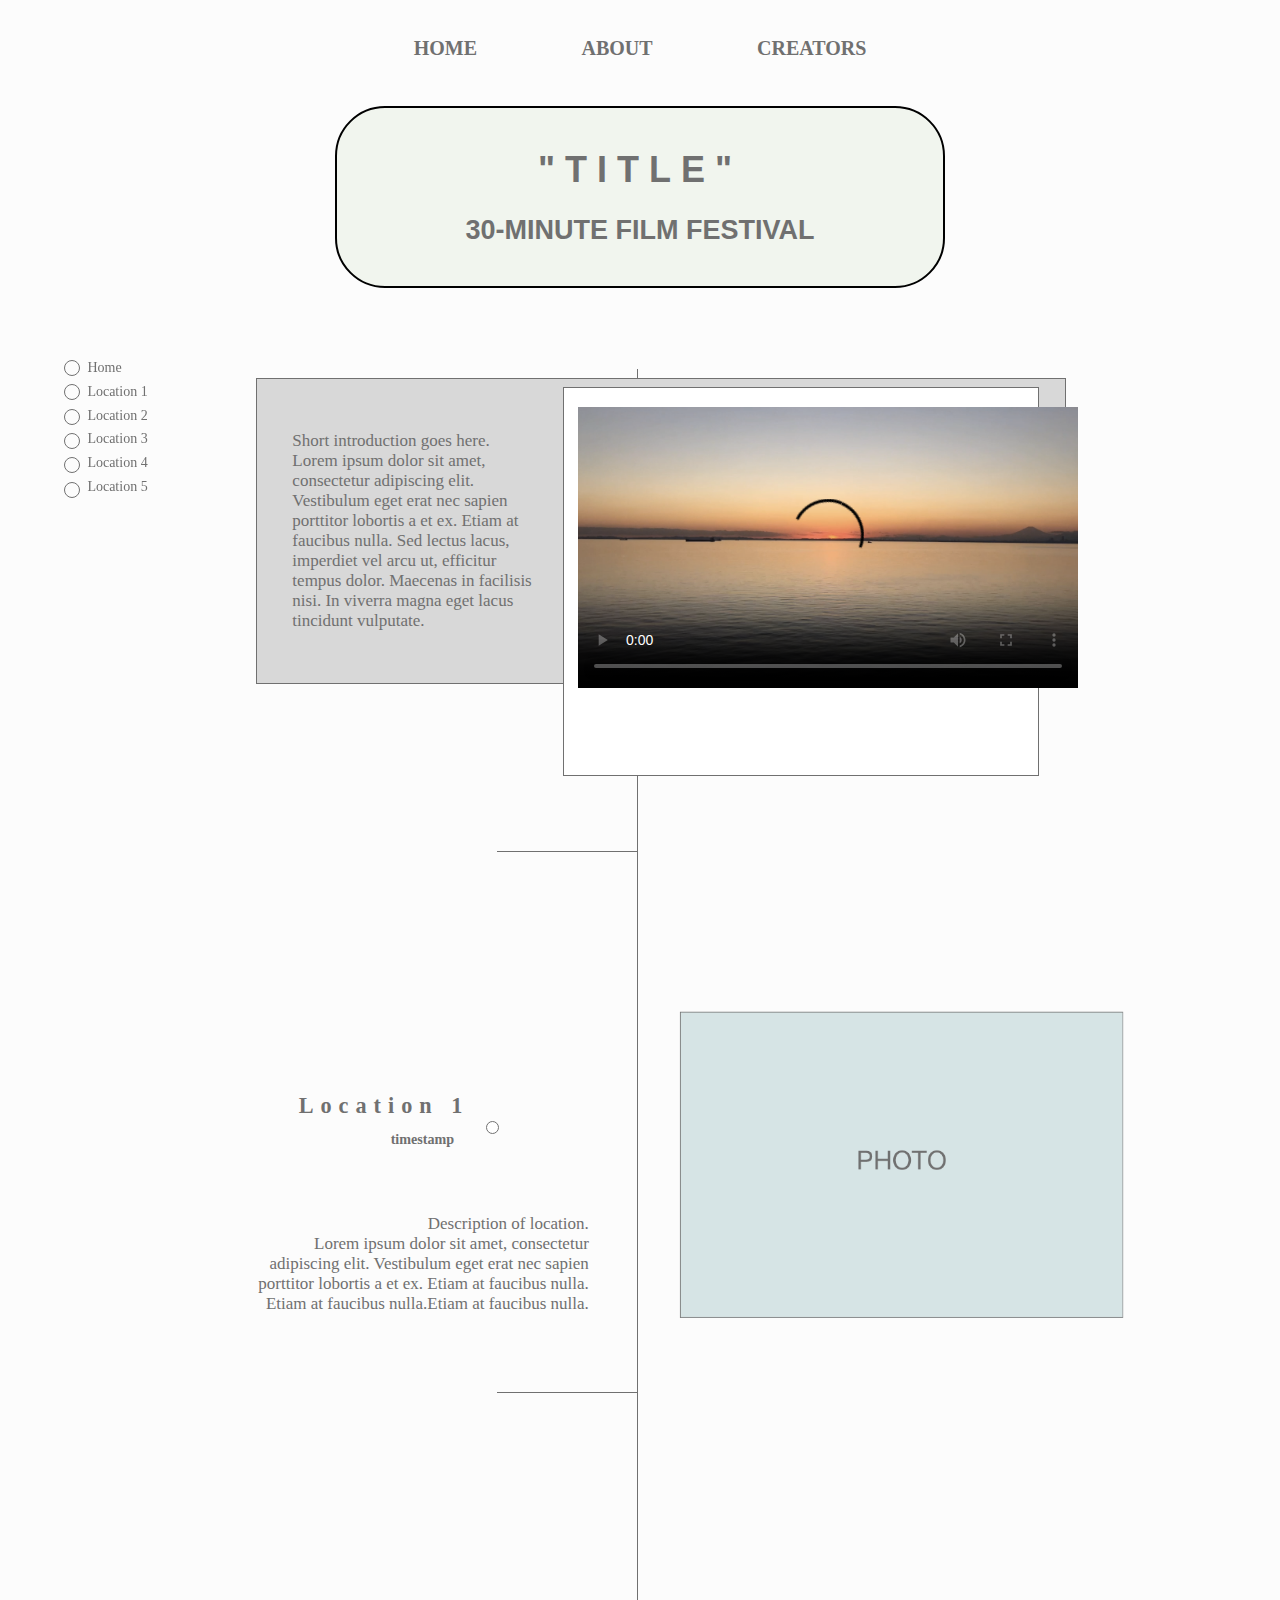
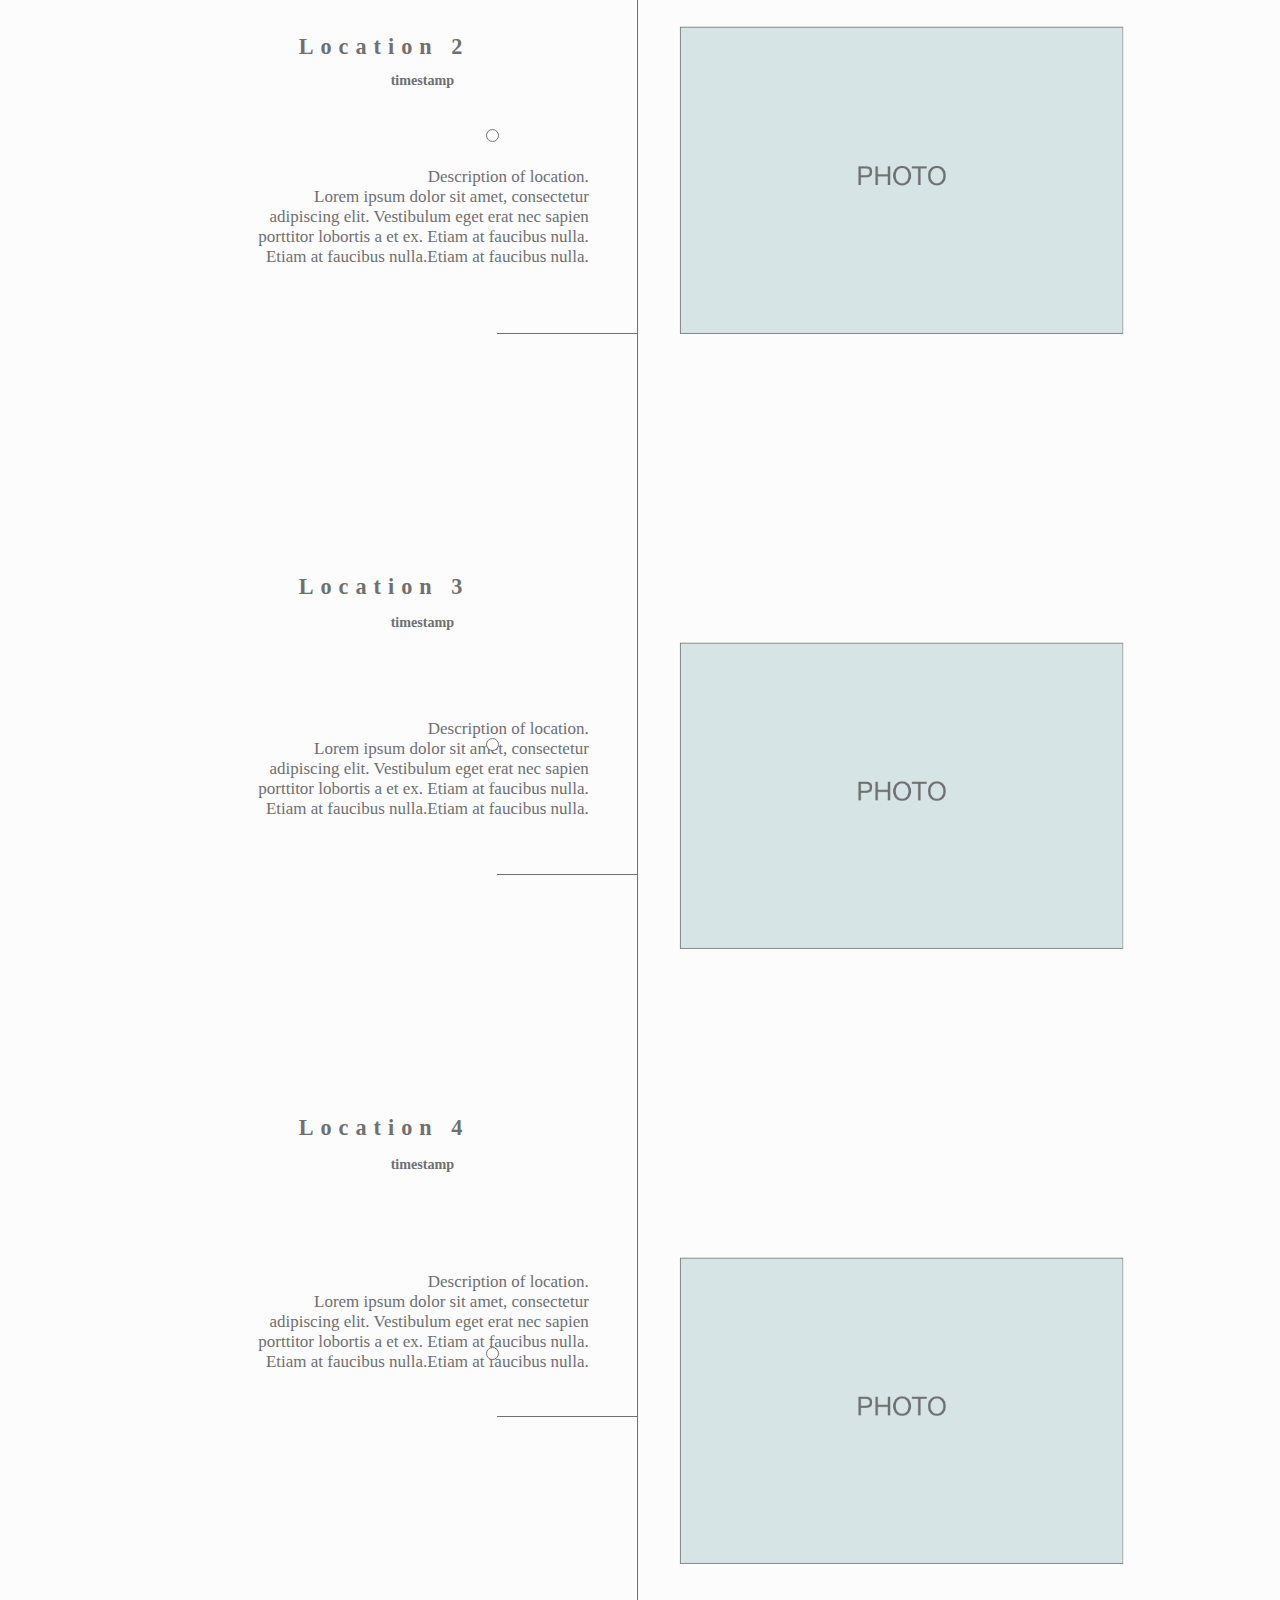
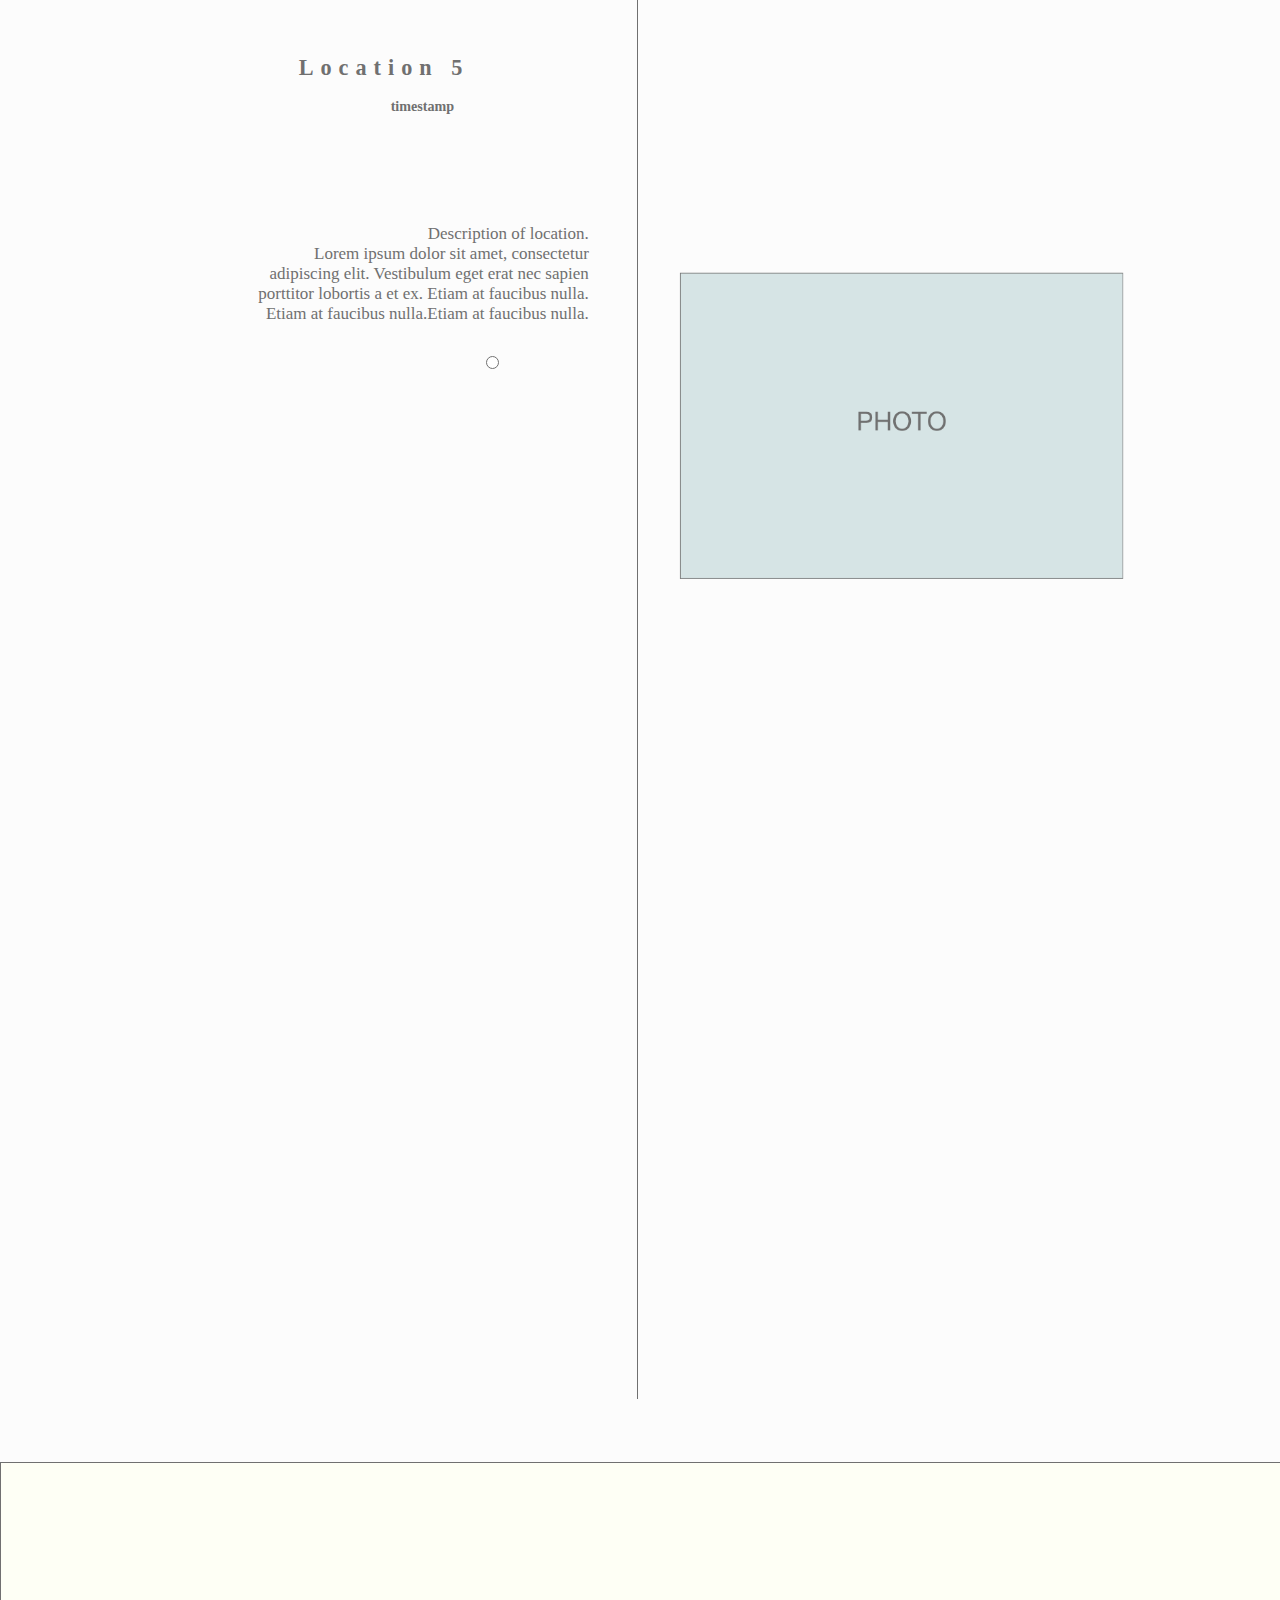
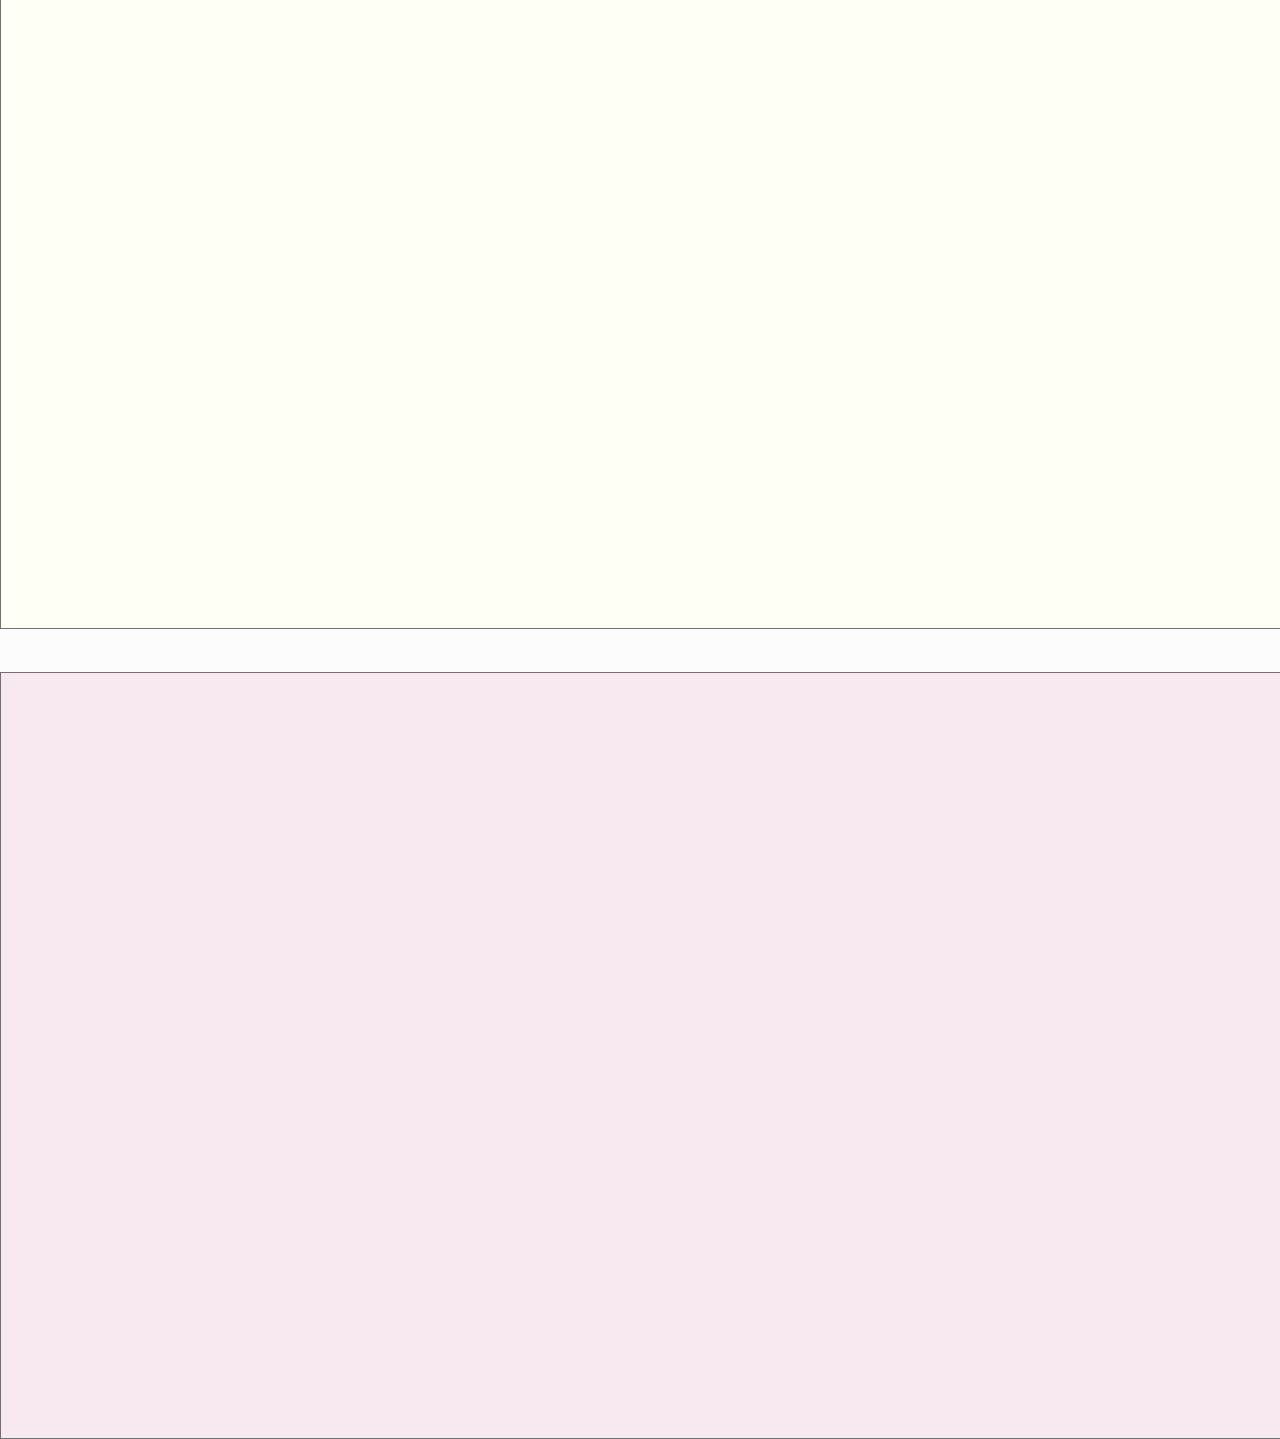
==== index.html @ 02f2b9dc "fixes" ====
<!DOCTYPE html>
<html>
<head>
	<title>30MFFwebsite</title>
	<link rel="stylesheet" type="text/css" href="s.css">
</head>

<body>
	

	<div id="theTop">
		<div class="top">
			<h4>HOME</h4>
		</div>
		<div class="top">
			<h4>ABOUT</h4>
		</div>
		<div class="top">
			<h4>CREATORS</h4>
		</div>
	</div>

	<div id="title">
		<h1> "TITLE" <h1/>
		<h2>30-MINUTE FILM FESTIVAL</h2>
	</div>

	<div class="verticalLine"></div>

	<div id="intro">
		<p class="introContent">
		Short introduction goes here. <br/>
		Lorem ipsum dolor sit amet, consectetur adipiscing elit. Vestibulum eget erat nec sapien porttitor lobortis a et ex. Etiam at faucibus nulla. Sed lectus lacus, imperdiet vel arcu ut, efficitur tempus dolor. Maecenas in facilisis nisi. In viverra magna eget lacus tincidunt vulputate.
		</p>
	</div>

	<div id="vidContainer">
		<video id="vid" width="500"  controls poster="media/thumbnail.png">
		  	<source src="media/30MFF.mp4" type="video/mp4">
		</video>
	</div>

	<div id="yellowContainer">
		
	</div>

	<div id="pinkContainer">
	
	</div>

	<div class="dots">
		<div class="dot"></div>
		<div class="dot"></div>
		<div class="dot"></div>
		<div class="dot"></div>
		<div class="dot"></div>
		<div class="dot"></div>
	</div>

	<div class="words">
		<div class="word">Home</div>
		<div class="word">Location 1</div>
		<div class="word">Location 2</div>
		<div class="word">Location 3</div>
		<div class="word">Location 4</div>
		<div class="word">Location 5</div>
	</div>

	<div class="locationTitles">
	<h3 class="loc"> Location 1</h3>
	<h3 class="loc"> Location 2</h3>
	<h3 class="loc"> Location 3</h3>
	<h3 class="loc"> Location 4</h3>
	<h3 class="loc"> Location 5</h3>
	</div>

	<div class="timestamps">
		<h5 class="ts">timestamp</h5>
		<h5 class="ts">timestamp</h5>
		<h5 class="ts">timestamp</h5>
		<h5 class="ts">timestamp</h5>
		<h5 class="ts">timestamp</h5>
	</div>

	<div class="locationDesc">
		<p> Description of location. <br/>
			Lorem ipsum dolor sit amet, consectetur adipiscing elit. Vestibulum eget erat nec sapien porttitor lobortis a et ex. Etiam at faucibus nulla. Etiam at faucibus nulla.Etiam at faucibus nulla.
		</p>
		<div class="spacer3"></div>
		<p> Description of location. <br/>
			Lorem ipsum dolor sit amet, consectetur adipiscing elit. Vestibulum eget erat nec sapien porttitor lobortis a et ex. Etiam at faucibus nulla. Etiam at faucibus nulla.Etiam at faucibus nulla.
		</p>
		<div class="spacer3"></div>
		<p> Description of location. <br/>
			Lorem ipsum dolor sit amet, consectetur adipiscing elit. Vestibulum eget erat nec sapien porttitor lobortis a et ex. Etiam at faucibus nulla. Etiam at faucibus nulla.Etiam at faucibus nulla.
		</p>
		<div class="spacer3"></div>
		<p> Description of location. <br/>
			Lorem ipsum dolor sit amet, consectetur adipiscing elit. Vestibulum eget erat nec sapien porttitor lobortis a et ex. Etiam at faucibus nulla. Etiam at faucibus nulla.Etiam at faucibus nulla.
		</p>
		<div class="spacer3"></div>
		<p> Description of location. <br/>
			Lorem ipsum dolor sit amet, consectetur adipiscing elit. Vestibulum eget erat nec sapien porttitor lobortis a et ex. Etiam at faucibus nulla. Etiam at faucibus nulla.Etiam at faucibus nulla.
		</p>
	</div>

	<div class="locPhotos">
		<img width="450px" src="media/locPhoto.png">
		<div class="spacer4"></div>
		<img width="450px" src="media/locPhoto.png">
		<div class="spacer4"></div>
		<img width="450px" src="media/locPhoto.png">
		<div class="spacer4"></div>
		<img width="450px" src="media/locPhoto.png">
		<div class="spacer4"></div>
		<img width="450px" src="media/locPhoto.png">
	</div>

	<div class="horizontalLines">
		<div class="hline"></div>
		<div class="hline"></div>
		<div class="hline"></div>
		<div class="hline"></div>
		<div class="hline"></div>
	</div>

	<div class="whiteDots">
		<div class="wdot"></div>
		<div class="wdot"></div>
		<div class="wdot"></div>
		<div class="wdot"></div>
		<div class="wdot"></div>
	</div>






	
</body>
</html>
---- s.css ----
html, body{
	margin:0;
	font-family: sans-serif;
	background-color: #FCFCFC;
	max-width: 100%;
	overflow-x: hidden;
	height: auto;
	color: #707070;
}


#theTop
{
	width: 100%;
	margin-top: 10px;
	margin-bottom: 20px;
	text-align: center;
}

.top
{
	display: inline-block;
	font-family: Helvetica Neue;
	font-size: 20px;
	margin-left: 50px;
	margin-right: 50px;
}

#title{
	margin-left: auto;
    margin-right: auto;
	border-radius: 50px;
	border: 2px solid black;
	width: 45%;
	background-color: rgba(232,239,226,.57);
	text-align: center;
	padding: 17px 15px;
	font-size: 18px;
	margin-bottom: 90px;
}

h1{
	letter-spacing: 10px;
}
h3{
	letter-spacing: 7px;
}
.verticalLine {
  border-left: 1px solid #707070;
  height: 470%;
  position: absolute;
  left: 50%;
  margin-left: -3px;
  top: 41%;
}

#intro{
	position: absolute;
	background-color: #D8D8D8;
	border: 1px solid #707070;
	left: 20%;
	width: 60%;
	padding: 35px 20px;
	text-align: left;
}

.introContent{
	font-family: Helvetica Neue;
	font-size: 17px;
	margin-right: 65%;
	margin-left: 2%
}

#vidContainer{
	position: absolute;
	background-color: white;
	border: 1px solid #707070;
	top: 43%;
	left: 44%;
	width: 37%;
	height: 43%;
}
#vid{ 
	position: absolute;
	top:5%;
	left:3%
}

#yellowContainer{
	position: absolute;
	top: 518%;
	height: 85%;
	width: 100%;
	border: 1px solid #707070;
	background-color: #FEFFF5;
}

#pinkContainer{
	position: absolute;
	top: 608%;
	height: 85%;
	width: 100%;
	border: 1px solid #707070;
	background-color: rgb(245,218,232,.58);
}

.dots{
	position: fixed;
	top: 40%;
}
.dot {
	height: 14px;
	width: 14px;
	border: 1px solid #707070;
	border-radius: 25px;
	margin-left: 400%;
	margin-bottom: 52%;
}
.words{
	position: fixed;
	top: 40%;
}

.word {
	font-family: Helvetica Neue;
	font-size: 14px;
	margin-left: 145%;
	margin-bottom: 13%;
	white-space: nowrap;
}

.locationTitles{
	width: 20%;
	height: 80%;
	position: absolute;	
	top:119%;
	left:20%;
	font-family: Helvetica Neue;
	font-size: 19px;
	word-wrap: break-word;
	text-align: center;
}

.loc{
	margin-bottom: 201%;
}

.timestamps{
	width: 20%;
	position: absolute;	
	top:123%;
	left:23%;
	font-family: Helvetica Neue;
	font-size: 17px;
	word-wrap: break-word;
	text-align: center;
}

.ts{
	margin-bottom: 205%;
}

.locationDesc{
	width: 26%;
	position: absolute;	
	top:133%;
	left:20%;
	font-family: Helvetica Neue;
	font-size: 17px;
	word-wrap: break-word;
	text-align: right;
}

.spacer3 {
    height: 125%;
    margin: 0 0 136% 0;
}

.locPhotos{
	position: absolute;	
	top:112%;
	right:12%;


}

.spacer4 {
    height: 66%;
    margin: 0 0 66% 0;
}


.horizontalLines{
	position: relative;
	margin-top: 44%;

}

.hline{
	width: 11%;
	height: 1px;
	background-color: #707070;
	margin-left: 38.8%;
	margin-bottom: 42.2%;
}

.whiteDots{
	position: absolute;
	top: 124.5%;
	left: 38%

}

.wdot{
	height: 11px;
	width: 11px;
	border: 1px solid #707070;
	border-radius: 25px;
	background-color: white;
	margin-bottom: 4584%;
}
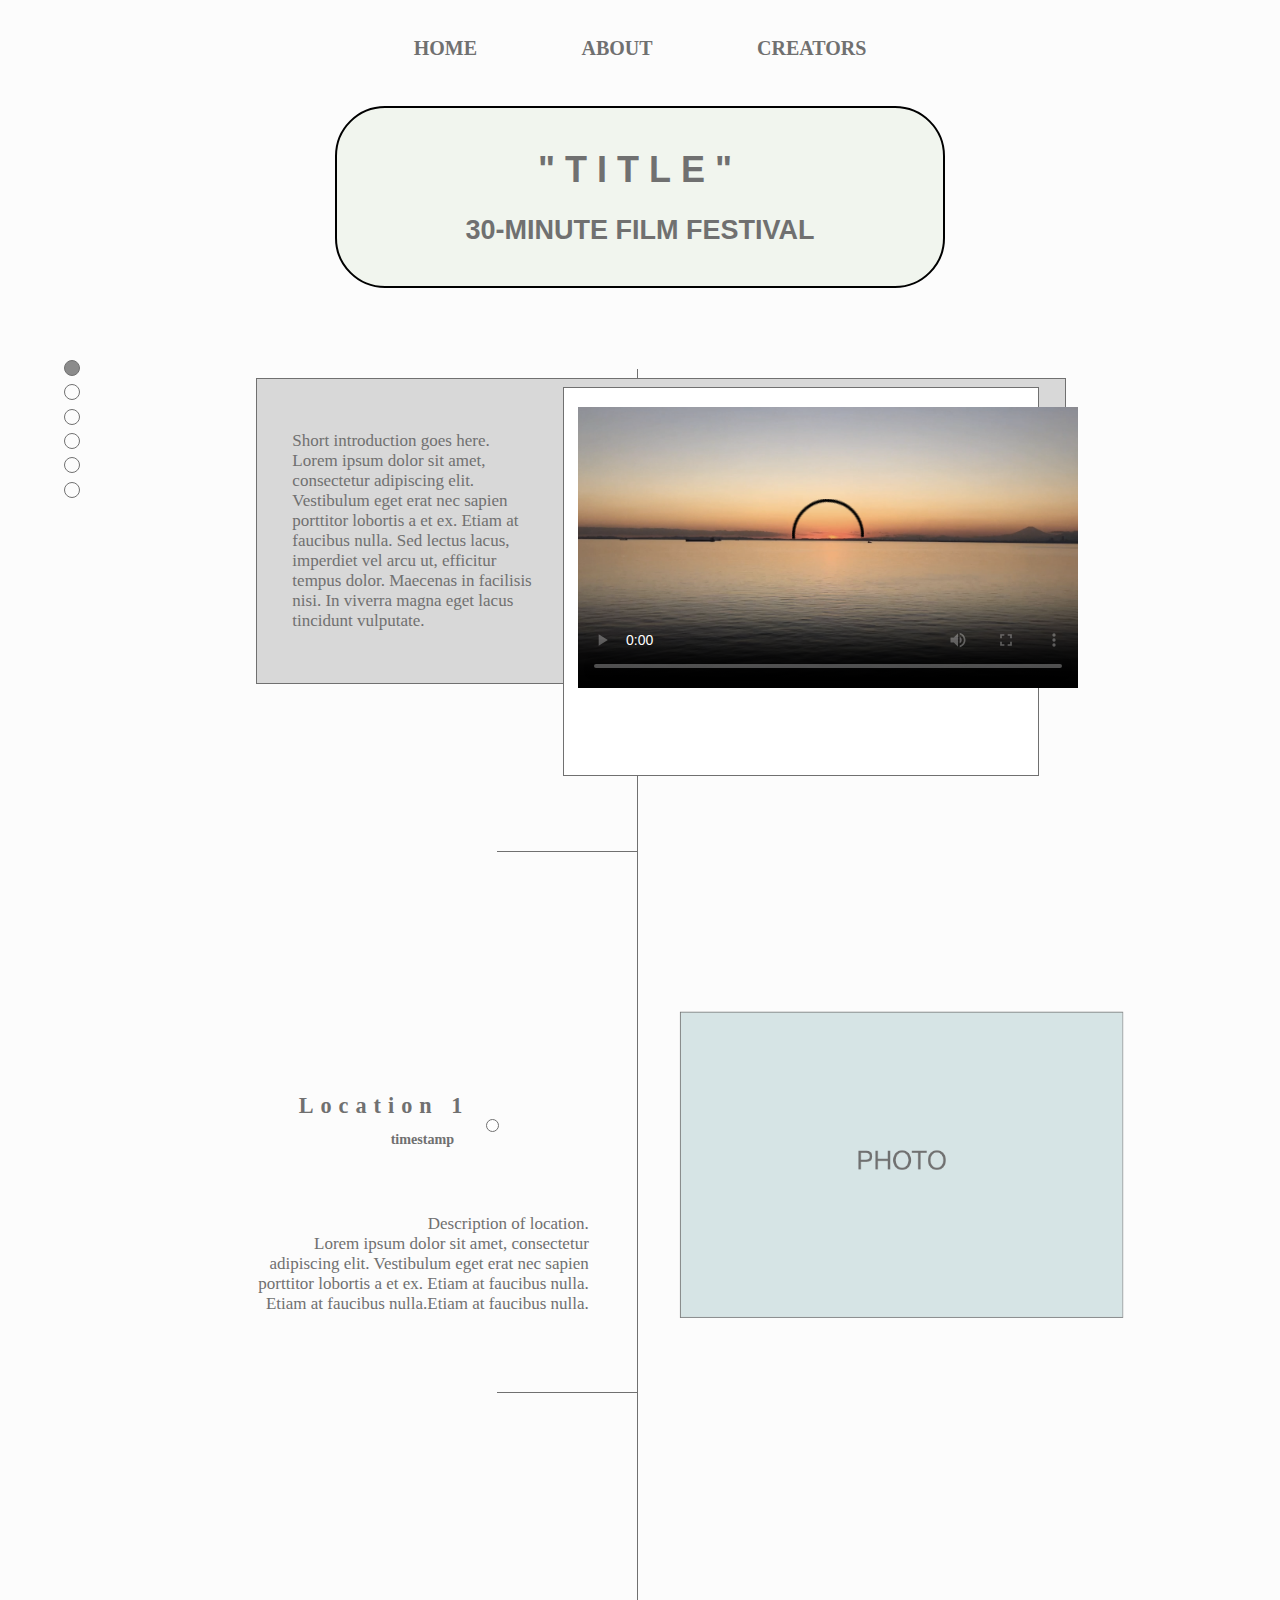
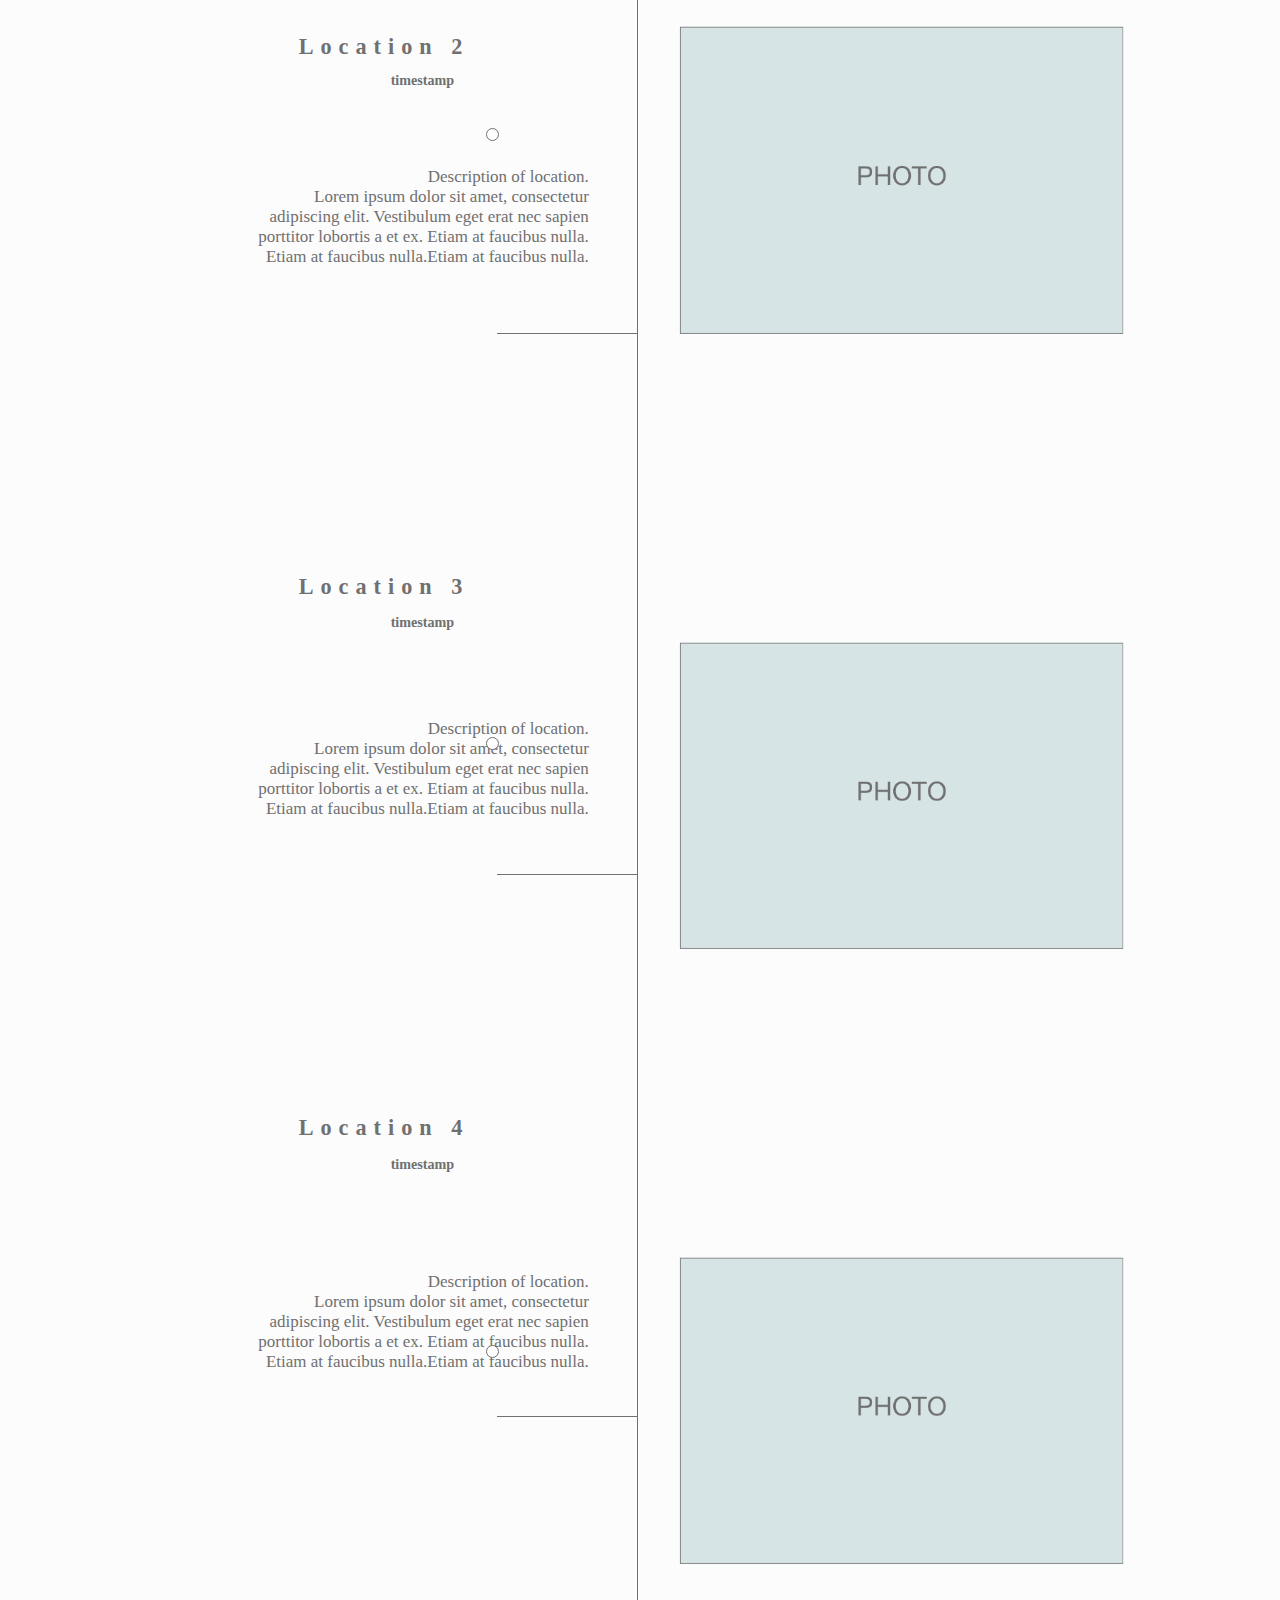
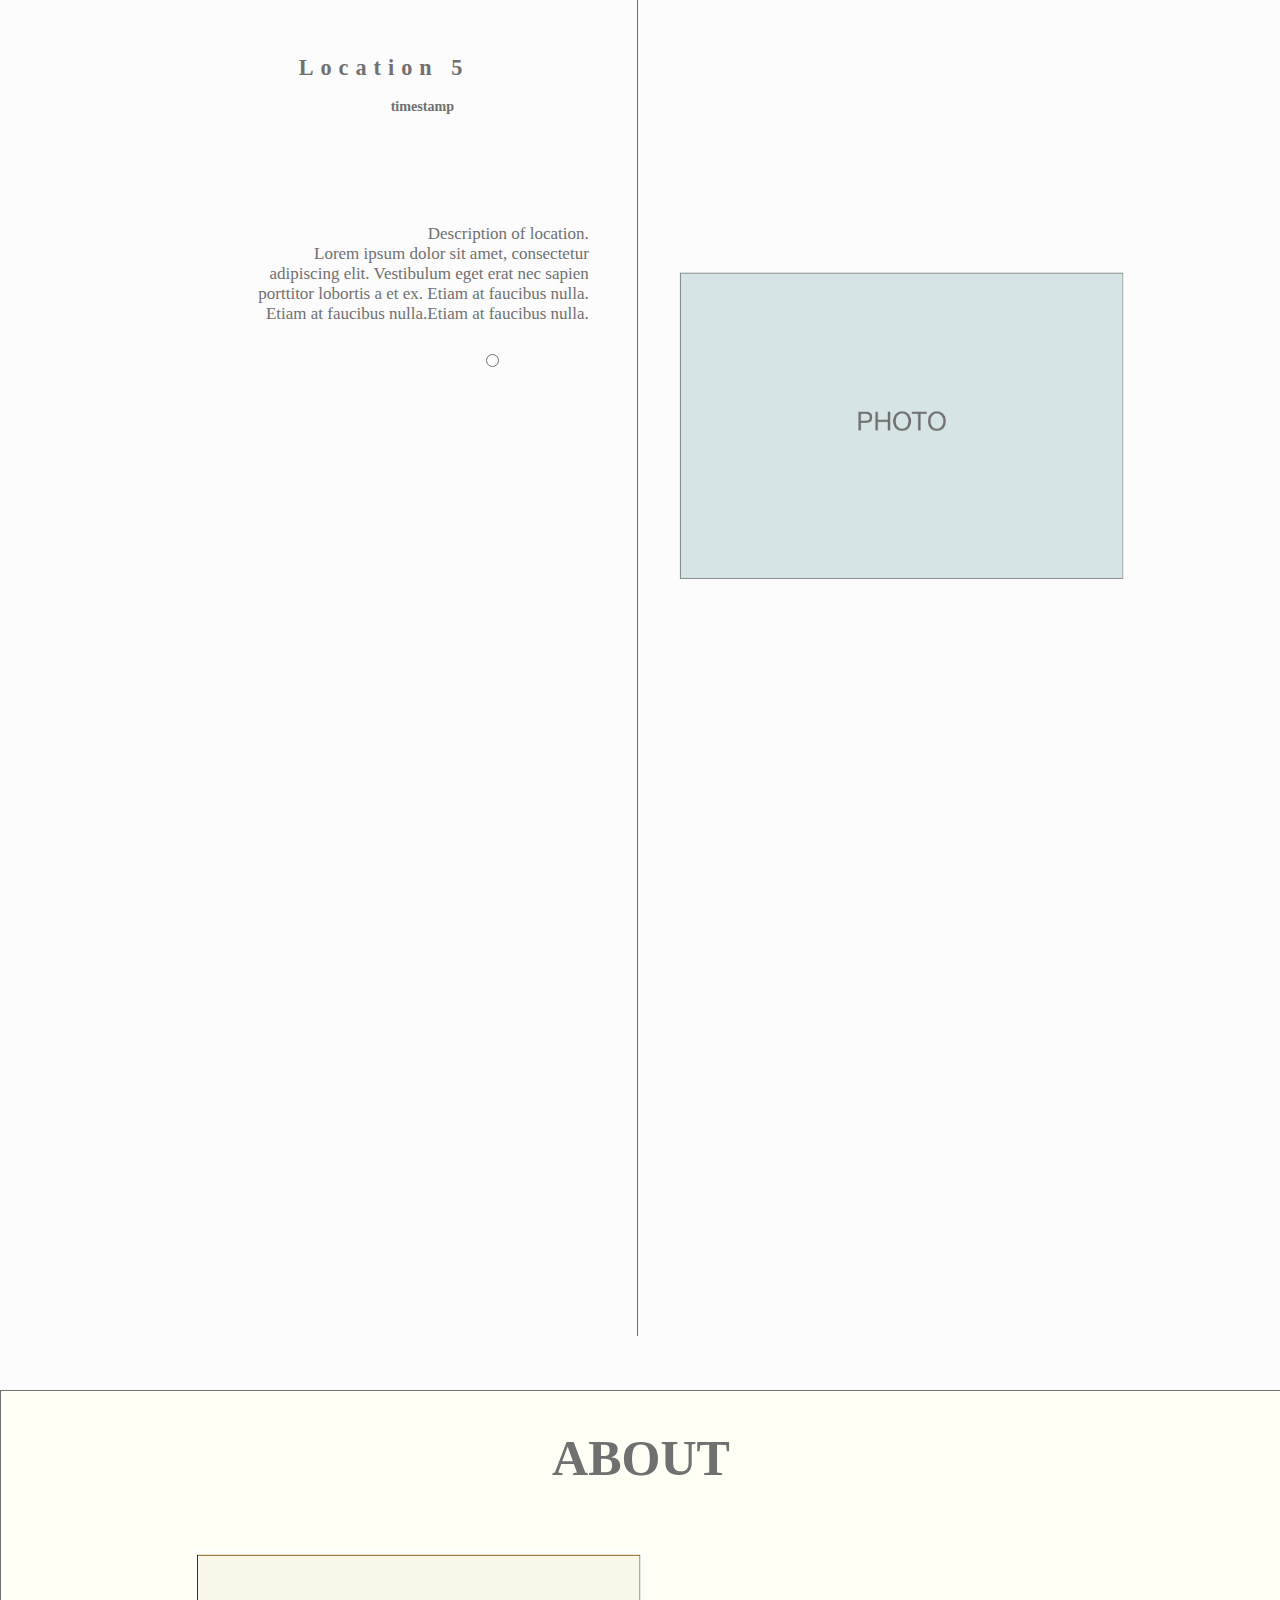
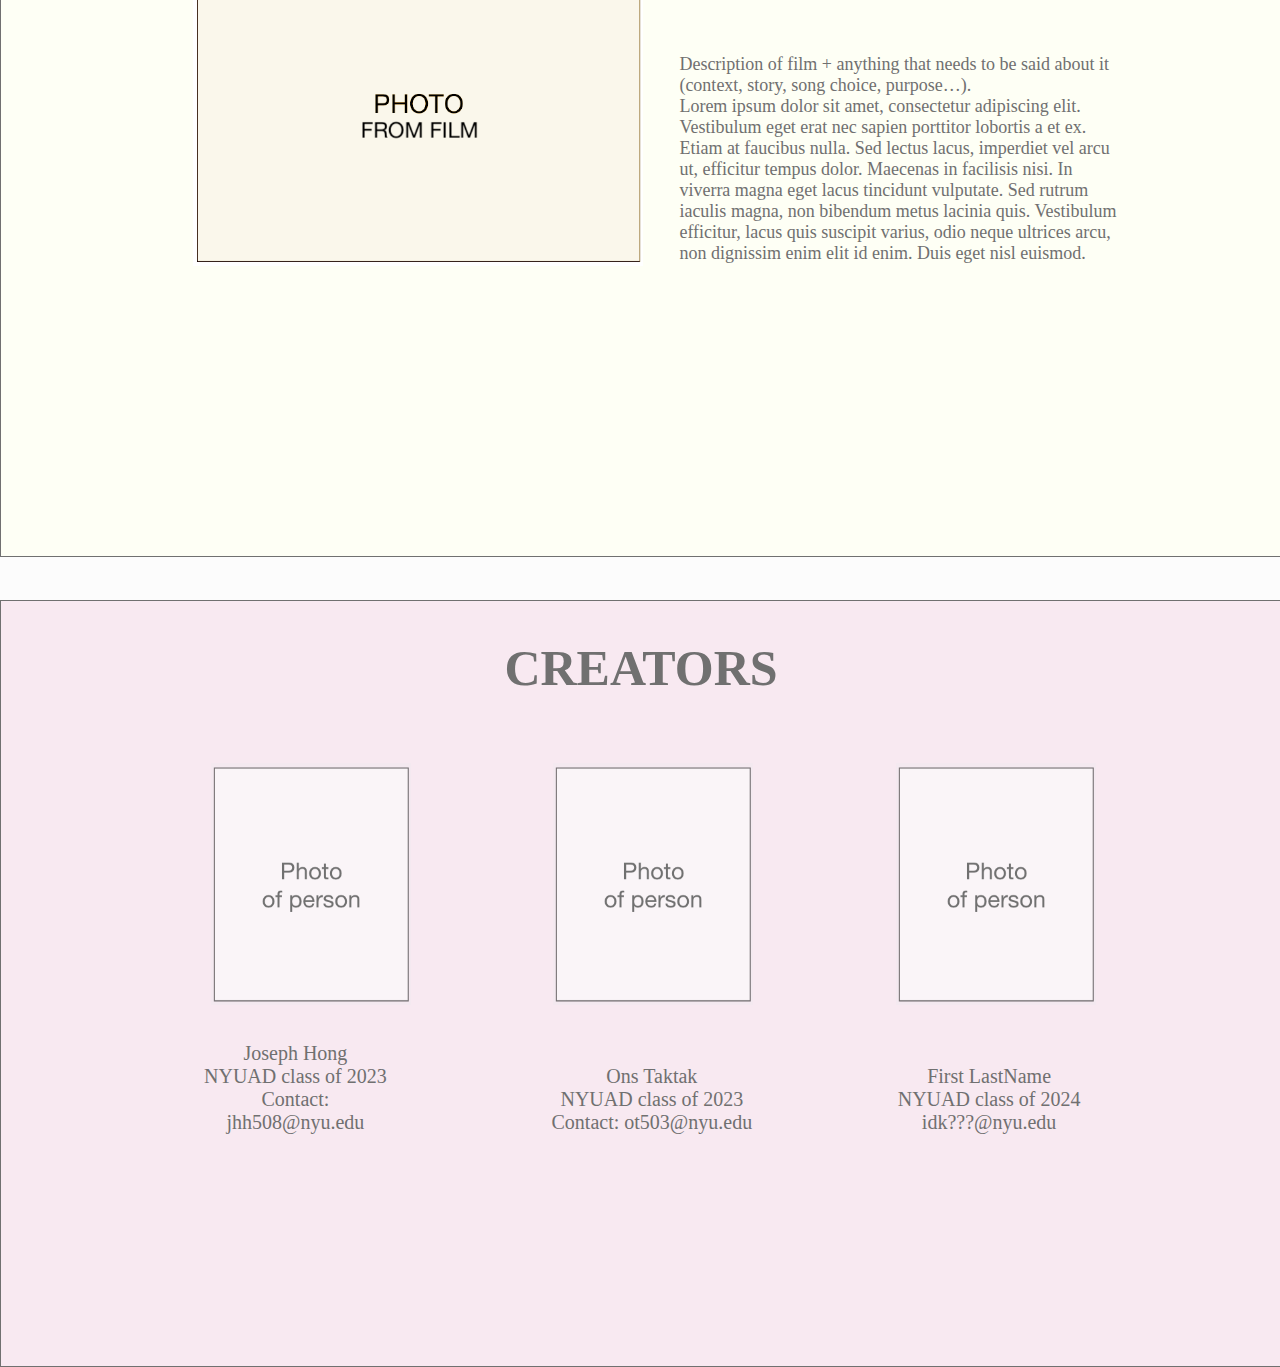
==== commit 34aa0167: "layout update + interactivity" ====
--- a/index.html
+++ b/index.html
@@ -10,18 +10,18 @@
 
 	<div id="theTop">
 		<div class="top">
-			<h4>HOME</h4>
+			<h4 onclick="func1()" style="cursor:pointer">HOME</h4> </button>
 		</div>
 		<div class="top">
-			<h4>ABOUT</h4>
+			<h4 onclick="func2()" style="cursor:pointer">ABOUT</h4>
 		</div>
 		<div class="top">
-			<h4>CREATORS</h4>
+			<h4 onclick="func3()" style="cursor:pointer">CREATORS</h4>
 		</div>
 	</div>
 
 	<div id="title">
-		<h1> "TITLE" <h1/>
+		<h1 id="onlyTitle"> "TITLE" <h1/>
 		<h2>30-MINUTE FILM FESTIVAL</h2>
 	</div>
 
@@ -41,29 +41,45 @@
 	</div>
 
 	<div id="yellowContainer">
-		
+		<div class="aboutTitle"> <h1>ABOUT</h1></div>
+		<div class="aboutPhoto"><img width="450px" src="media/filmPhoto.png"></div>
+		<div class="aboutText"> <p> Description of film + anything that needs to be said about it (context, story, song choice, purpose…). <br/>
+		Lorem ipsum dolor sit amet, consectetur adipiscing elit. Vestibulum eget erat nec sapien porttitor lobortis a et ex. Etiam at faucibus nulla. Sed lectus lacus, imperdiet vel arcu ut, efficitur tempus dolor. Maecenas in facilisis nisi. In viverra magna eget lacus tincidunt vulputate. Sed rutrum iaculis magna, non bibendum metus lacinia quis. Vestibulum efficitur, lacus quis suscipit varius, odio neque ultrices arcu, non dignissim enim elit id enim. Duis eget nisl euismod. </p></div>
 	</div>
 
 	<div id="pinkContainer">
+		<div class="creatorsTitle"> <h1>CREATORS</h1></div>
+		<div class="creatorsPhoto"> <img width="200px" src="media/personPhoto.png"> </div>
+		<div class="creatorsPhoto"> <img width="200px" src="media/personPhoto.png"> </div>
+		<div class="creatorsPhoto"> <img width="200px" src="media/personPhoto.png"> </div>
+		<div class="creatorsText1">
+			<p>Joseph Hong <br/>
+				NYUAD class of 2023  <br/>
+				Contact: jhh508@nyu.edu
+			</p>
+		</div>
+		<div class="creatorsText2">
+			<p>Ons Taktak <br/>
+				NYUAD class of 2023  <br/>
+				Contact: ot503@nyu.edu 
+			</p>
+		</div>
+		<div class="creatorsText3">
+			<p>First LastName <br/>
+				NYUAD class of 2024 <br/>
+				idk???@nyu.edu
+			</p>
+		</div>
 	
 	</div>
 
-	<div class="dots">
-		<div class="dot"></div>
-		<div class="dot"></div>
-		<div class="dot"></div>
-		<div class="dot"></div>
-		<div class="dot"></div>
-		<div class="dot"></div>
-	</div>
-
-	<div class="words">
-		<div class="word">Home</div>
-		<div class="word">Location 1</div>
-		<div class="word">Location 2</div>
-		<div class="word">Location 3</div>
-		<div class="word">Location 4</div>
-		<div class="word">Location 5</div>
+	<div id="dots">
+		<div class="dot activeDot" onclick="func4()" style="cursor:pointer"> <span>Home</span> </div>
+		<div class="dot" onclick="func5()" style="cursor:pointer"> <span>Location 1</span> </div>
+		<div class="dot" onclick="func6()" style="cursor:pointer"> <span>Location 2</span> </div>
+		<div class="dot" onclick="func7()" style="cursor:pointer"> <span>Location 3</span> </div>
+		<div class="dot" onclick="func8()" style="cursor:pointer"> <span>Location 4</span> </div>
+		<div class="dot" onclick="func9()" style="cursor:pointer"> <span>Location 5</span> </div>
 	</div>
 
 	<div class="locationTitles">
@@ -105,15 +121,15 @@
 	</div>
 
 	<div class="locPhotos">
-		<img width="450px" src="media/locPhoto.png">
-		<div class="spacer4"></div>
-		<img width="450px" src="media/locPhoto.png">
-		<div class="spacer4"></div>
-		<img width="450px" src="media/locPhoto.png">
-		<div class="spacer4"></div>
-		<img width="450px" src="media/locPhoto.png">
-		<div class="spacer4"></div>
-		<img width="450px" src="media/locPhoto.png">
+		<img id="img1" width="450px" src="media/locPhoto.png">
+		<div class="spacer4"></div>
+		<img id="img2" width="450px" src="media/locPhoto.png">
+		<div class="spacer4"></div>
+		<img id="img3" width="450px" src="media/locPhoto.png">
+		<div class="spacer4"></div>
+		<img id="img4" width="450px" src="media/locPhoto.png">
+		<div class="spacer4"></div>
+		<img id="img5" width="450px" src="media/locPhoto.png">
 	</div>
 
 	<div class="horizontalLines">
@@ -134,7 +150,56 @@
 
 
 
-
+<script>
+	function func1() {
+	var elmnt1 = document.getElementById("theTop");
+	elmnt1.scrollIntoView({behavior: 'smooth'});
+	}
+	function func2() {
+	var elmnt2 = document.getElementById("yellowContainer");
+	elmnt2.scrollIntoView({behavior: 'smooth',block: 'center'});
+	}
+	function func3() {
+	var elmnt3 = document.getElementById("pinkContainer");
+	elmnt3.scrollIntoView({behavior: 'smooth',block: 'center'});
+	}
+
+	function func4() {
+	var elmnt4 = document.getElementById("theTop");
+	elmnt4.scrollIntoView({behavior: 'smooth'});
+	}
+	function func5() {
+	var elmnt5 = document.getElementById("img1");
+	elmnt5.scrollIntoView({behavior: 'smooth',block: 'center'});
+	}
+	function func6() {
+	var elmnt6 = document.getElementById("img2");
+	elmnt6.scrollIntoView({behavior: 'smooth',block: 'center'});
+	}
+	function func7() {
+	var elmnt7 = document.getElementById("img3");
+	elmnt7.scrollIntoView({behavior: 'smooth',block: 'center'});
+	}
+	function func8() {
+	var elmnt8 = document.getElementById("img4");
+	elmnt8.scrollIntoView({behavior: 'smooth',block: 'center'});
+	}
+	function func9() {
+	var elmnt9 = document.getElementById("img5");
+	elmnt9.scrollIntoView({behavior: 'smooth',block: 'center'});
+	}
+
+	var navigation = document.getElementById("dots");
+	var allDots = navigation.getElementsByClassName("dot");
+	for (var i = 0; i < allDots.length; i++) {
+	  allDots[i].addEventListener("click", function() {
+	  var thisDot = document.getElementsByClassName("activeDot");
+	  thisDot[0].className = thisDot[0].className.replace(" activeDot", "");
+	  this.className += " activeDot";
+	  });
+	}
+
+</script>
 
 
 	
--- a/s.css
+++ b/s.css
@@ -39,7 +39,7 @@
 	margin-bottom: 90px;
 }
 
-h1{
+#onlyTitle{
 	letter-spacing: 10px;
 }
 h3{
@@ -47,7 +47,7 @@
 }
 .verticalLine {
   border-left: 1px solid #707070;
-  height: 470%;
+  height: 463%;
   position: absolute;
   left: 50%;
   margin-left: -3px;
@@ -88,23 +88,92 @@
 
 #yellowContainer{
 	position: absolute;
-	top: 518%;
+	top: 510%;
 	height: 85%;
 	width: 100%;
 	border: 1px solid #707070;
 	background-color: #FEFFF5;
 }
 
+.aboutTitle{
+	font-family: Helvetica Neue;
+	font-size: 25px;
+	text-align: center;
+	margin-top: 3%;
+	margin-right: auto;
+	margin-left: auto;
+}
+
+.aboutPhoto{
+	margin-top: 5%;
+	margin-left: 15%;
+}
+
+.aboutText{
+	width: 35%;
+	position: absolute;
+	left: 53%;
+	top: 32%;
+	font-family: Helvetica Neue;
+	font-size: 18px;
+
+}
+
+
 #pinkContainer{
 	position: absolute;
-	top: 608%;
+	top: 600%;
 	height: 85%;
 	width: 100%;
 	border: 1px solid #707070;
 	background-color: rgb(245,218,232,.58);
 }
 
-.dots{
+.creatorsTitle{
+	font-family: Helvetica Neue;
+	font-size: 25px;
+	text-align: center;
+	margin-top: 3%;
+	margin-right: auto;
+	margin-left: auto;
+}
+
+.creatorsPhoto{
+	display: inline-block;
+	margin-top: 2.5%;
+	margin-left: 16.4%;
+	width: 10%;
+
+}
+.creatorsText1{
+	display: inline-block;
+	margin-top: 1%;
+	margin-left: 15%;
+	width: 16%;
+	font-family: Helvetica Neue;
+	font-size: 20px;
+	text-align: center;
+}
+.creatorsText2{
+	display: inline-block;
+	margin-top: 1%;
+	margin-left: 11.5%;
+	width: 16%;
+	font-family: Helvetica Neue;
+	font-size: 20px;
+	text-align: center;
+}
+.creatorsText3{
+	display: inline-block;
+	margin-top: 1%;
+	margin-left: 10%;
+	width: 16%;
+	font-family: Helvetica Neue;
+	font-size: 20px;
+	text-align: center;
+}
+
+#dots{
 	position: fixed;
 	top: 40%;
 }
@@ -116,18 +185,23 @@
 	margin-left: 400%;
 	margin-bottom: 52%;
 }
-.words{
-	position: fixed;
-	top: 40%;
-}
-
-.word {
+
+span{display: none;}
+
+.activeDot, .dot:hover{
+	background-color: #8B8B8B;
+}
+
+.dot:hover span{
+	display: block;
 	font-family: Helvetica Neue;
 	font-size: 14px;
-	margin-left: 145%;
+	margin-left: 200%;
 	margin-bottom: 13%;
 	white-space: nowrap;
 }
+
+	
 
 .locationTitles{
 	width: 20%;
@@ -191,7 +265,6 @@
 
 
 .horizontalLines{
-	position: relative;
 	margin-top: 44%;
 
 }
@@ -206,7 +279,7 @@
 
 .whiteDots{
 	position: absolute;
-	top: 124.5%;
+	top: 124.3%;
 	left: 38%
 
 }
@@ -218,5 +291,4 @@
 	border-radius: 25px;
 	background-color: white;
 	margin-bottom: 4584%;
-}
-
+}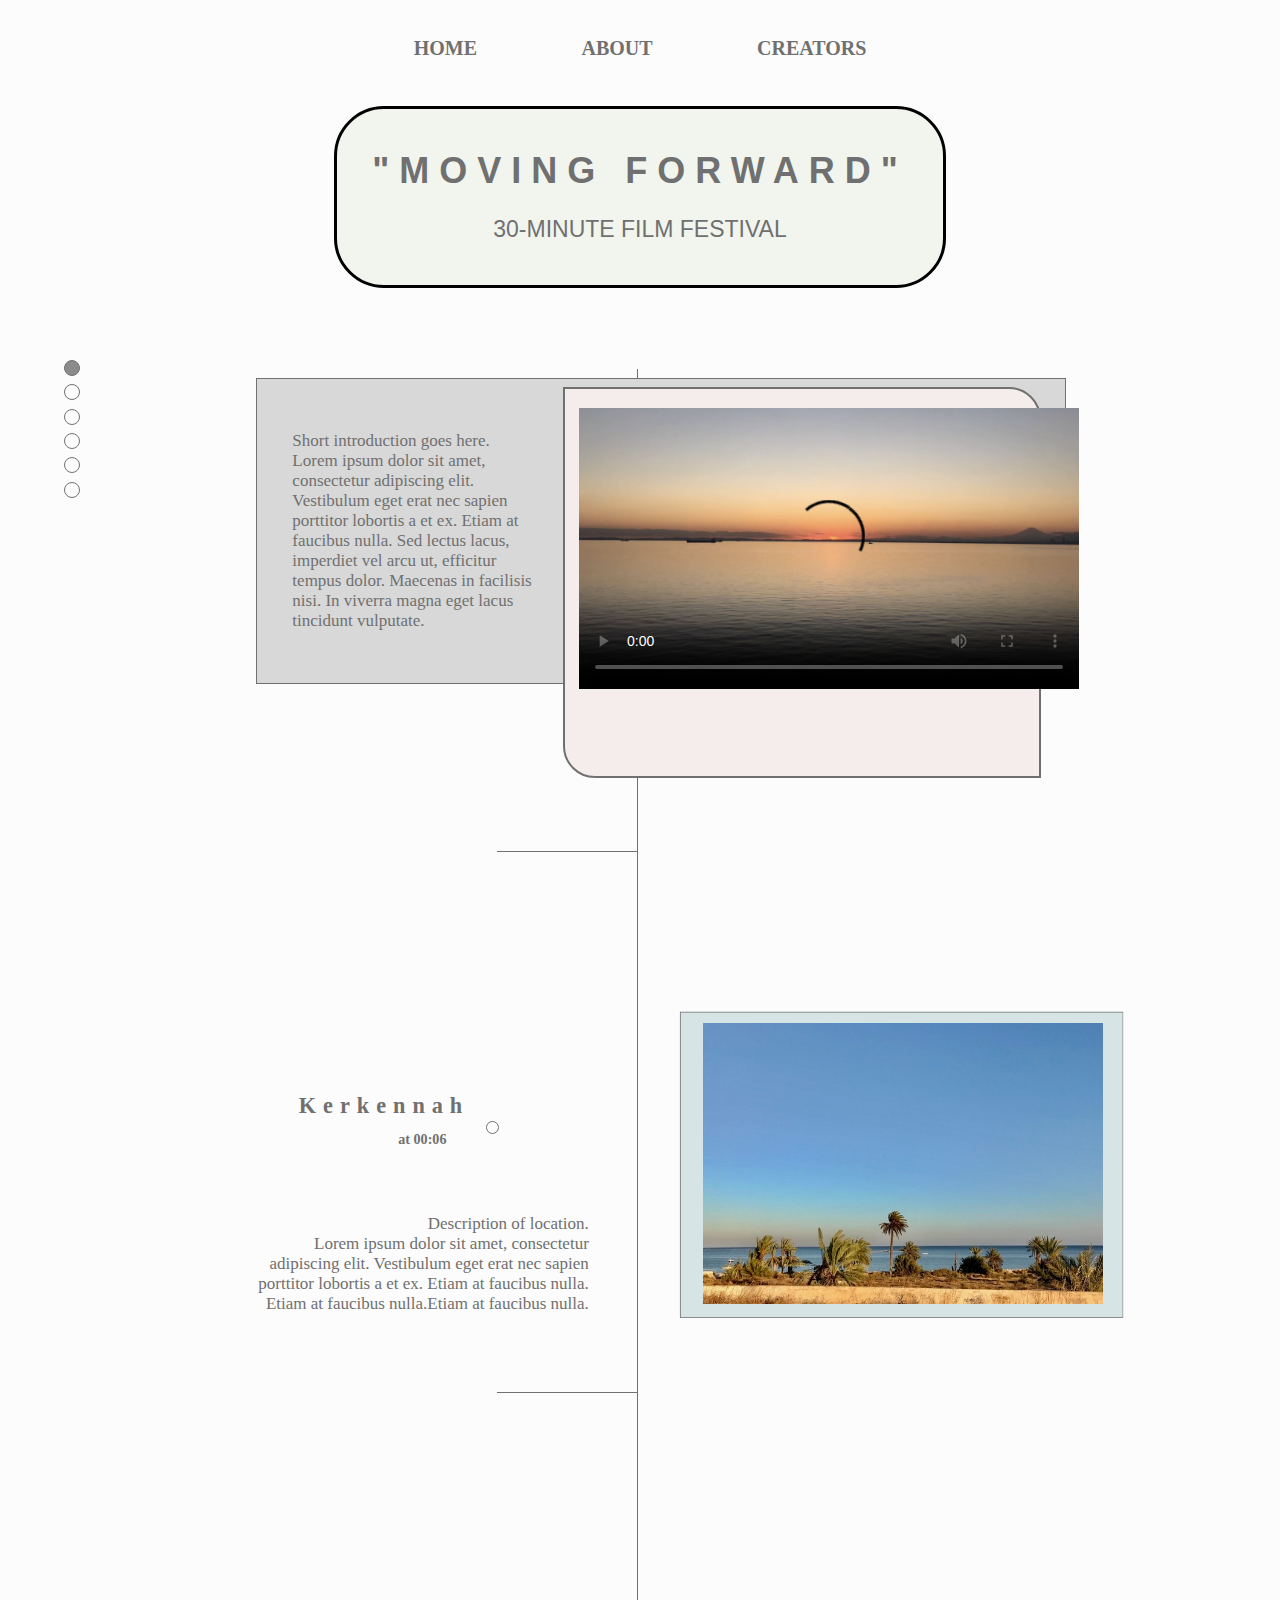
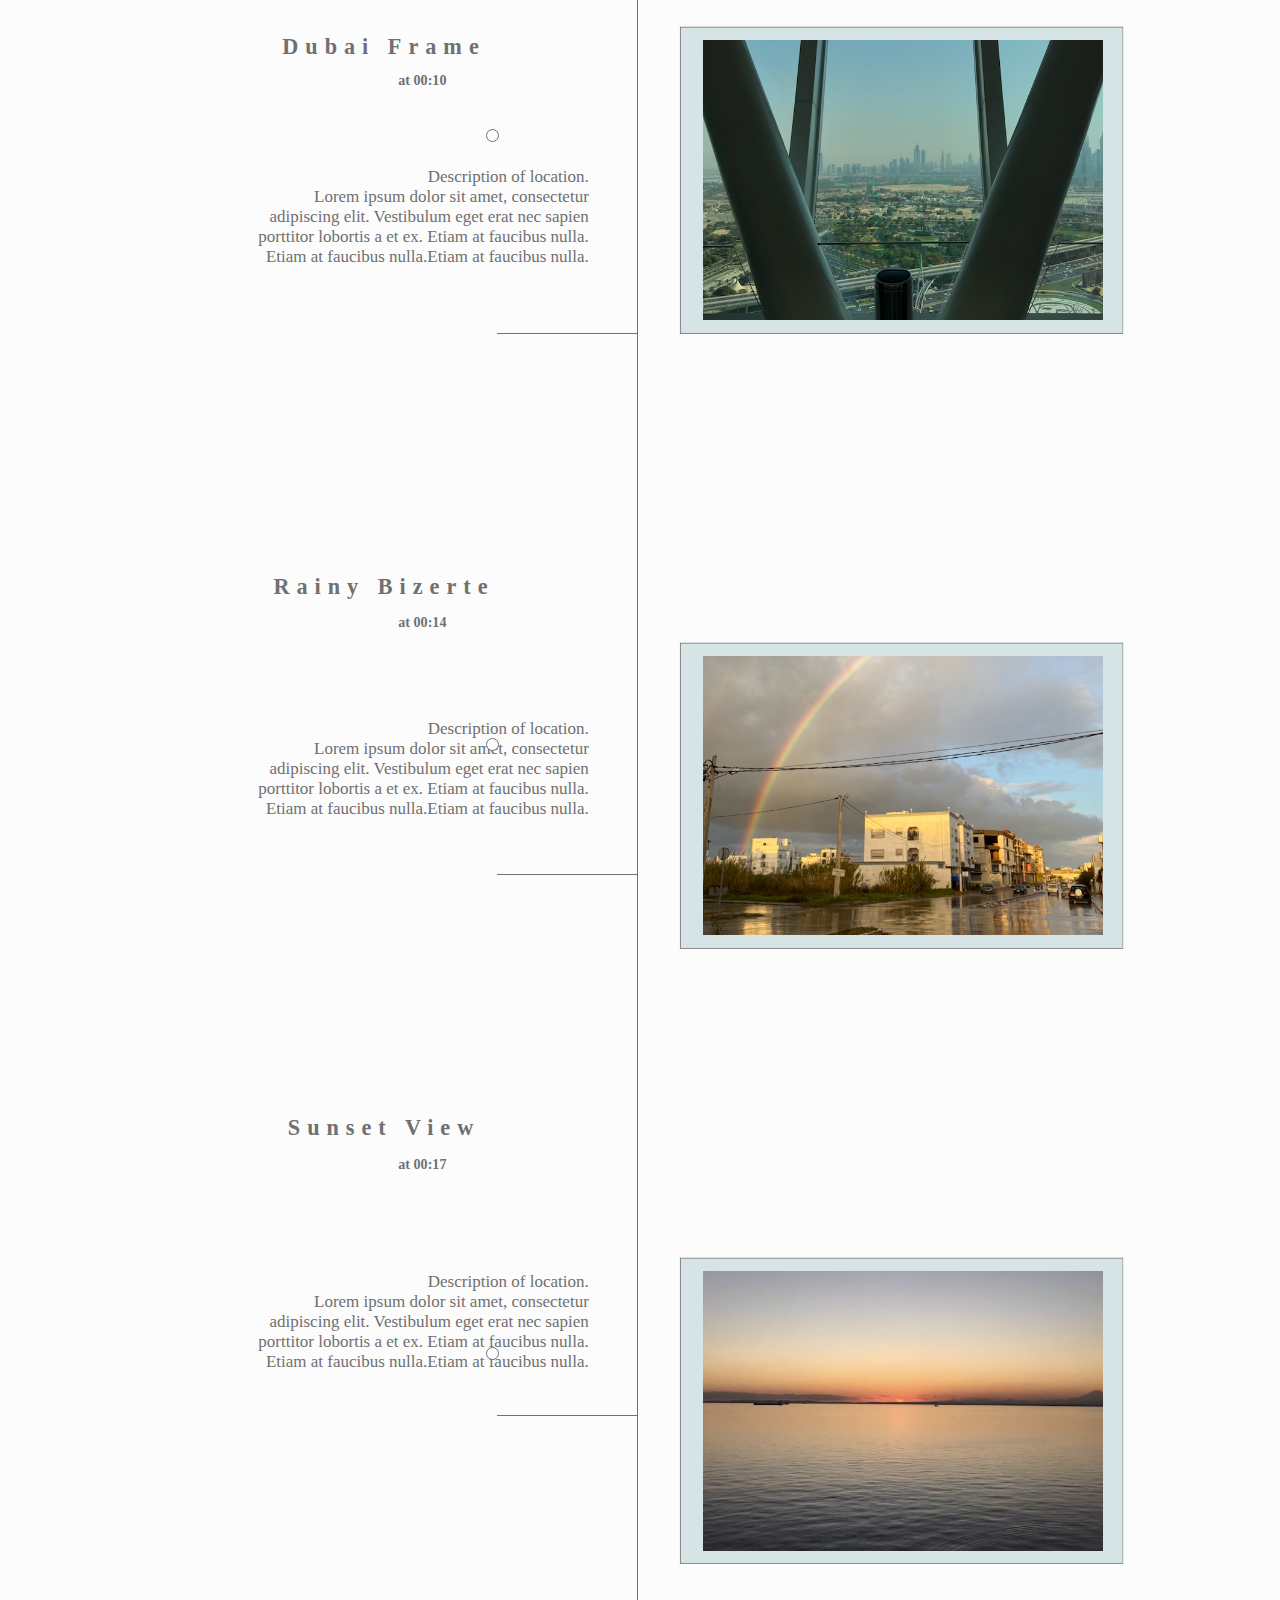
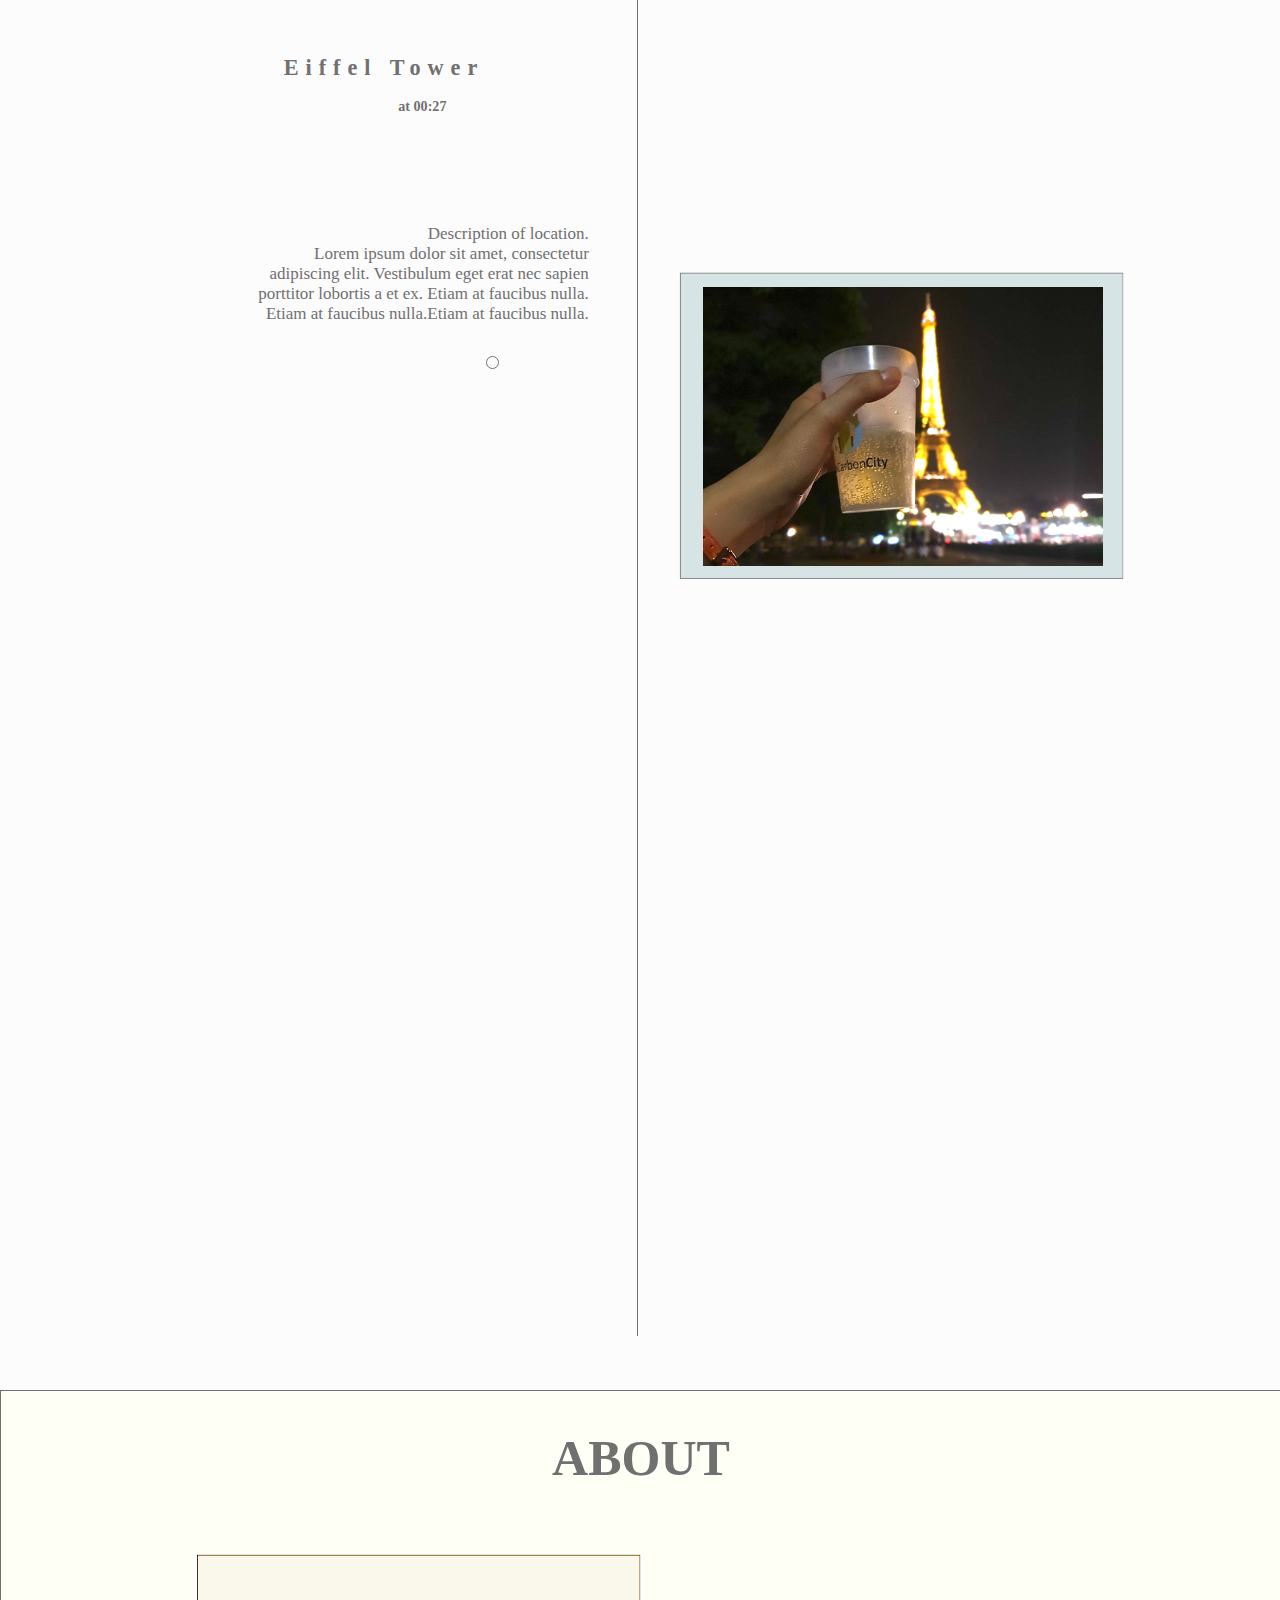
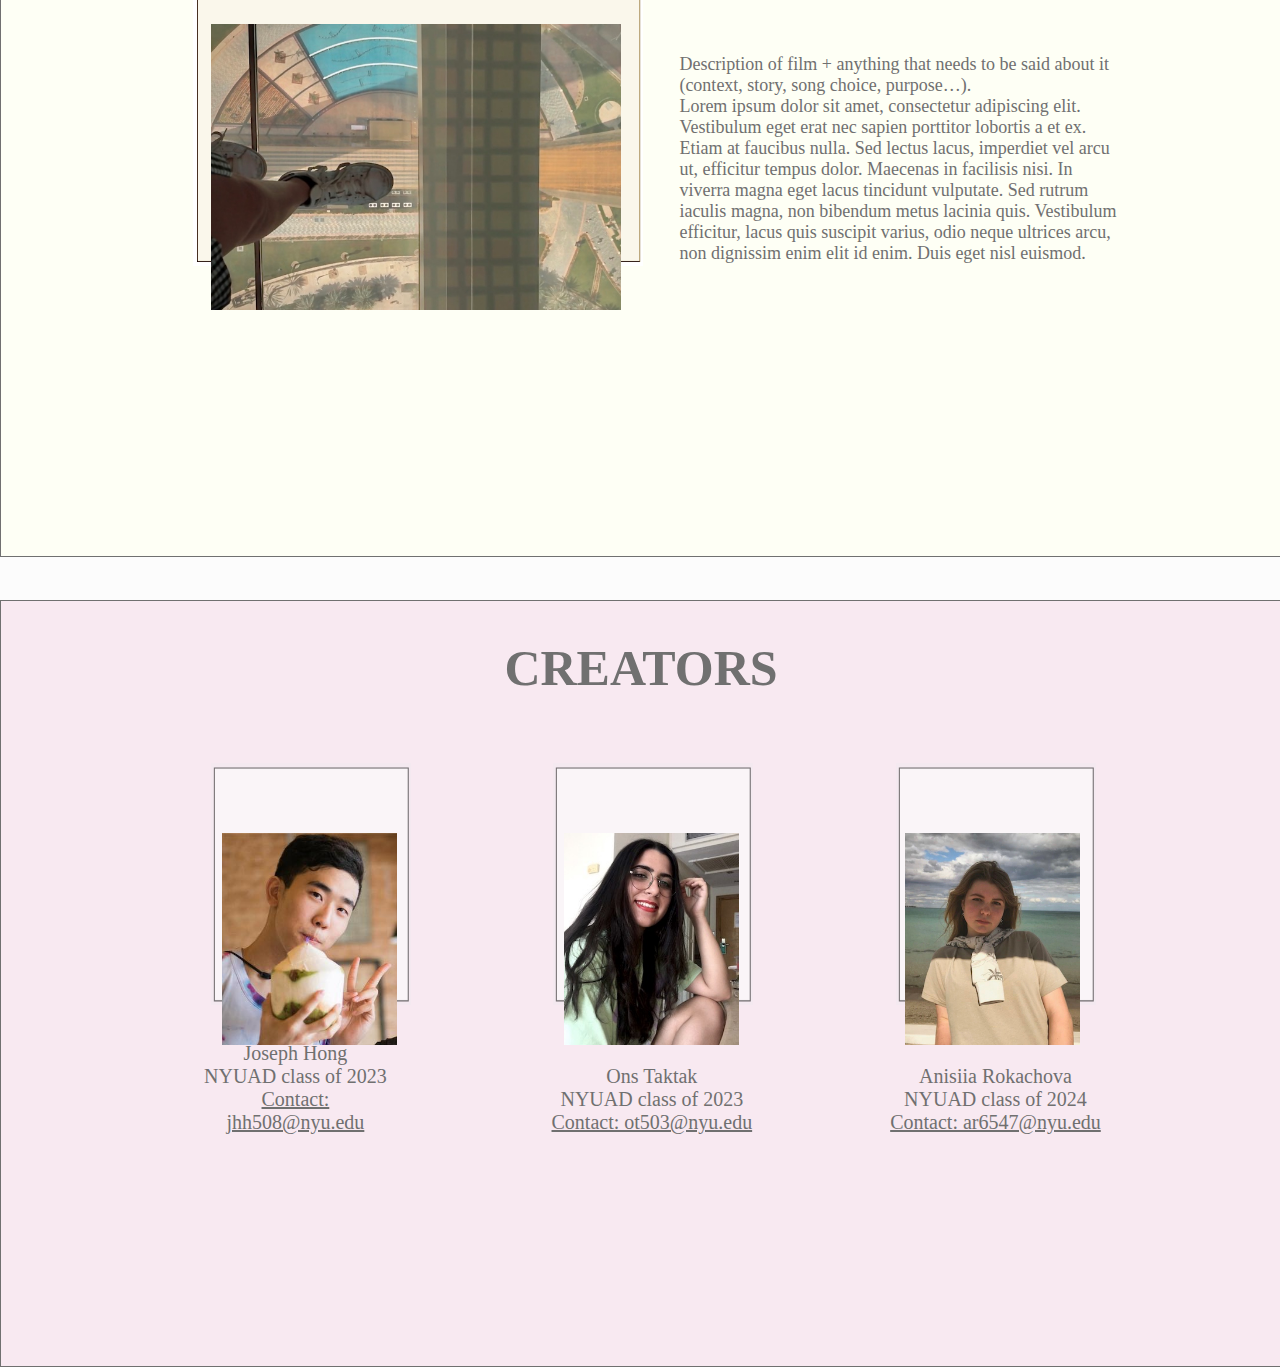
==== commit 732c42bc: "pictures added + fixes" ====
--- a/index.html
+++ b/index.html
@@ -7,6 +7,7 @@
 
 <body>
 	
+	
 
 	<div id="theTop">
 		<div class="top">
@@ -21,8 +22,8 @@
 	</div>
 
 	<div id="title">
-		<h1 id="onlyTitle"> "TITLE" <h1/>
-		<h2>30-MINUTE FILM FESTIVAL</h2>
+		<h1 id="onlyTitle"> "MOVING FORWARD" <h1/>
+		<p class="title2">30-MINUTE FILM FESTIVAL</p>
 	</div>
 
 	<div class="verticalLine"></div>
@@ -43,6 +44,7 @@
 	<div id="yellowContainer">
 		<div class="aboutTitle"> <h1>ABOUT</h1></div>
 		<div class="aboutPhoto"><img width="450px" src="media/filmPhoto.png"></div>
+		<div id="ap"><img width="410px" src="media/film.jpg"></div>
 		<div class="aboutText"> <p> Description of film + anything that needs to be said about it (context, story, song choice, purpose…). <br/>
 		Lorem ipsum dolor sit amet, consectetur adipiscing elit. Vestibulum eget erat nec sapien porttitor lobortis a et ex. Etiam at faucibus nulla. Sed lectus lacus, imperdiet vel arcu ut, efficitur tempus dolor. Maecenas in facilisis nisi. In viverra magna eget lacus tincidunt vulputate. Sed rutrum iaculis magna, non bibendum metus lacinia quis. Vestibulum efficitur, lacus quis suscipit varius, odio neque ultrices arcu, non dignissim enim elit id enim. Duis eget nisl euismod. </p></div>
 	</div>
@@ -52,50 +54,53 @@
 		<div class="creatorsPhoto"> <img width="200px" src="media/personPhoto.png"> </div>
 		<div class="creatorsPhoto"> <img width="200px" src="media/personPhoto.png"> </div>
 		<div class="creatorsPhoto"> <img width="200px" src="media/personPhoto.png"> </div>
+		<div id="joseph"> <img width="175px" src="media/j.jpg"> </div>
+		<div id="ons"> <img width="175px" src="media/o.jpg"> </div>
+		<div id="anisiia"> <img width="175px" src="media/a.jpg"> </div>
 		<div class="creatorsText1">
 			<p>Joseph Hong <br/>
 				NYUAD class of 2023  <br/>
-				Contact: jhh508@nyu.edu
+				<span style="text-decoration: underline;"> Contact: jhh508@nyu.edu </span>
 			</p>
 		</div>
 		<div class="creatorsText2">
 			<p>Ons Taktak <br/>
 				NYUAD class of 2023  <br/>
-				Contact: ot503@nyu.edu 
+				<span style="text-decoration: underline;"> Contact: ot503@nyu.edu </span>
 			</p>
 		</div>
 		<div class="creatorsText3">
-			<p>First LastName <br/>
+			<p>Anisiia Rokachova <br/>
 				NYUAD class of 2024 <br/>
-				idk???@nyu.edu
+				<span style="text-decoration: underline;"> Contact: ar6547@nyu.edu </span>
 			</p>
 		</div>
 	
 	</div>
 
 	<div id="dots">
-		<div class="dot activeDot" onclick="func4()" style="cursor:pointer"> <span>Home</span> </div>
-		<div class="dot" onclick="func5()" style="cursor:pointer"> <span>Location 1</span> </div>
-		<div class="dot" onclick="func6()" style="cursor:pointer"> <span>Location 2</span> </div>
-		<div class="dot" onclick="func7()" style="cursor:pointer"> <span>Location 3</span> </div>
-		<div class="dot" onclick="func8()" style="cursor:pointer"> <span>Location 4</span> </div>
-		<div class="dot" onclick="func9()" style="cursor:pointer"> <span>Location 5</span> </div>
+		<div class="dot activeDot" onclick="func4()" style="cursor:pointer"> <span class="nav">Home</span> </div>
+		<div class="dot" onclick="func5()" style="cursor:pointer"> <span class="nav">Kerkennah</span> </div>
+		<div class="dot" onclick="func6()" style="cursor:pointer"> <span class="nav"> Dubai Frame</span> </div>
+		<div class="dot" onclick="func7()" style="cursor:pointer"> <span class="nav">Rainy Bizerte</span> </div>
+		<div class="dot" onclick="func8()" style="cursor:pointer"> <span class="nav">Sunset View</span> </div>
+		<div class="dot" onclick="func9()" style="cursor:pointer"> <span class="nav">Eiffel Tower</span> </div>
 	</div>
 
 	<div class="locationTitles">
-	<h3 class="loc"> Location 1</h3>
-	<h3 class="loc"> Location 2</h3>
-	<h3 class="loc"> Location 3</h3>
-	<h3 class="loc"> Location 4</h3>
-	<h3 class="loc"> Location 5</h3>
+	<h3 class="loc"> Kerkennah</h3>
+	<h3 class="loc"> Dubai Frame</h3>
+	<h3 class="loc"> Rainy Bizerte</h3>
+	<h3 class="loc"> Sunset View</h3>
+	<h3 class="loc"> Eiffel Tower</h3>
 	</div>
 
 	<div class="timestamps">
-		<h5 class="ts">timestamp</h5>
-		<h5 class="ts">timestamp</h5>
-		<h5 class="ts">timestamp</h5>
-		<h5 class="ts">timestamp</h5>
-		<h5 class="ts">timestamp</h5>
+		<h5 class="ts">at 00:06</h5>
+		<h5 class="ts">at 00:10</h5>
+		<h5 class="ts">at 00:14</h5>
+		<h5 class="ts">at 00:17</h5>
+		<h5 class="ts">at 00:27</h5>
 	</div>
 
 	<div class="locationDesc">
@@ -122,14 +127,26 @@
 
 	<div class="locPhotos">
 		<img id="img1" width="450px" src="media/locPhoto.png">
-		<div class="spacer4"></div>
+		<img id="loc1" width="400px" src="media/loc1.jpg">
+	
+		<div class="spacer4"></div>
+
 		<img id="img2" width="450px" src="media/locPhoto.png">
-		<div class="spacer4"></div>
+		<img id="loc2" width="400px" src="media/loc2.png">
+
+		<div class="spacer4"></div>
+
 		<img id="img3" width="450px" src="media/locPhoto.png">
-		<div class="spacer4"></div>
+		<img id="loc3" width="400px" src="media/loc3.png">
+
+		<div class="spacer4"></div>
+
 		<img id="img4" width="450px" src="media/locPhoto.png">
+		<img id="loc4" width="400px" src="media/loc4.png">
+
 		<div class="spacer4"></div>
 		<img id="img5" width="450px" src="media/locPhoto.png">
+		<img id="loc5" width="400px" src="media/loc5.png">
 	</div>
 
 	<div class="horizontalLines">
--- a/s.css
+++ b/s.css
@@ -9,6 +9,8 @@
 }
 
 
+
+
 #theTop
 {
 	width: 100%;
@@ -30,7 +32,7 @@
 	margin-left: auto;
     margin-right: auto;
 	border-radius: 50px;
-	border: 2px solid black;
+	border: 3px solid black;
 	width: 45%;
 	background-color: rgba(232,239,226,.57);
 	text-align: center;
@@ -41,6 +43,10 @@
 
 #onlyTitle{
 	letter-spacing: 10px;
+}
+.title2{
+	font-size: 23px;
+	font-weight: normal;
 }
 h3{
 	letter-spacing: 7px;
@@ -73,8 +79,9 @@
 
 #vidContainer{
 	position: absolute;
-	background-color: white;
-	border: 1px solid #707070;
+	background-color: #F4EDEC; 
+	border: 2px solid #707070;
+	border-radius: 0px 32px;
 	top: 43%;
 	left: 44%;
 	width: 37%;
@@ -109,6 +116,12 @@
 	margin-left: 15%;
 }
 
+#ap{
+	position: absolute;
+	top: 30.4%;
+	left: 16.4%;
+}
+
 .aboutText{
 	width: 35%;
 	position: absolute;
@@ -145,6 +158,23 @@
 	width: 10%;
 
 }
+
+#joseph{
+	position: absolute;
+	top: 30.3%;
+	left: 17.3%;
+}
+
+#ons{
+	position: absolute;
+	top: 30.3%;
+	left: 44%;
+}
+#anisiia{
+	position: absolute;
+	top: 30.3%;
+	left: 70.65%;
+}
 .creatorsText1{
 	display: inline-block;
 	margin-top: 1%;
@@ -167,7 +197,7 @@
 	display: inline-block;
 	margin-top: 1%;
 	margin-left: 10%;
-	width: 16%;
+	width: 17%;
 	font-family: Helvetica Neue;
 	font-size: 20px;
 	text-align: center;
@@ -186,13 +216,13 @@
 	margin-bottom: 52%;
 }
 
-span{display: none;}
+.nav{display: none;}
 
 .activeDot, .dot:hover{
 	background-color: #8B8B8B;
 }
 
-.dot:hover span{
+.dot:hover .nav{
 	display: block;
 	font-family: Helvetica Neue;
 	font-size: 14px;
@@ -254,13 +284,37 @@
 	position: absolute;	
 	top:112%;
 	right:12%;
-
-
 }
 
 .spacer4 {
     height: 66%;
     margin: 0 0 66% 0;
+}
+
+#loc1{
+	position: absolute;
+	top: 0.55%;
+	left: 6%;
+}
+#loc2{
+	position: absolute;
+	top: 22.75%;
+	left: 6%;
+}
+#loc3{
+	position: absolute;
+	top: 44.9%;
+	left: 6%;
+}
+#loc4{
+	position: absolute;
+	top: 67.05%;
+	left: 6%;
+}
+#loc5{
+	position: absolute;
+	top: 89.2%;
+	left: 6%;
 }
 
 
@@ -279,7 +333,7 @@
 
 .whiteDots{
 	position: absolute;
-	top: 124.3%;
+	top: 124.5%;
 	left: 38%
 
 }
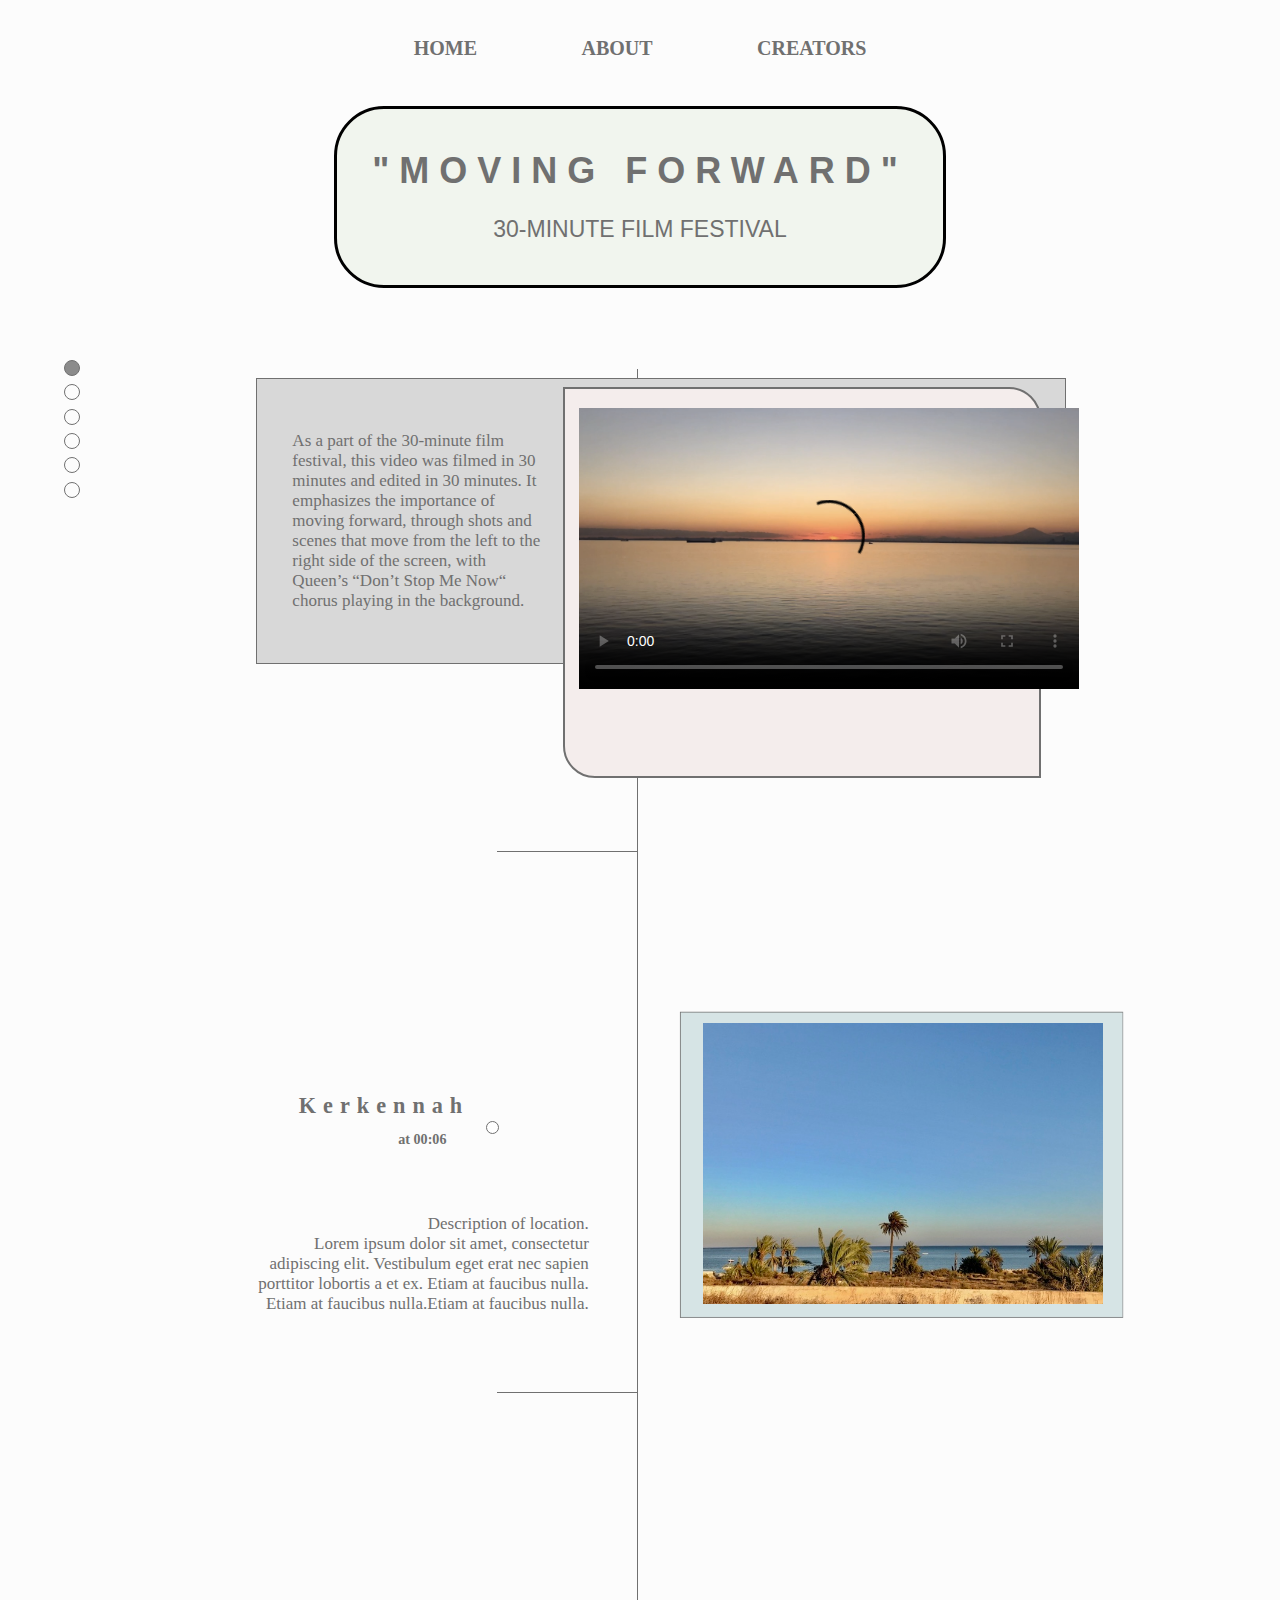
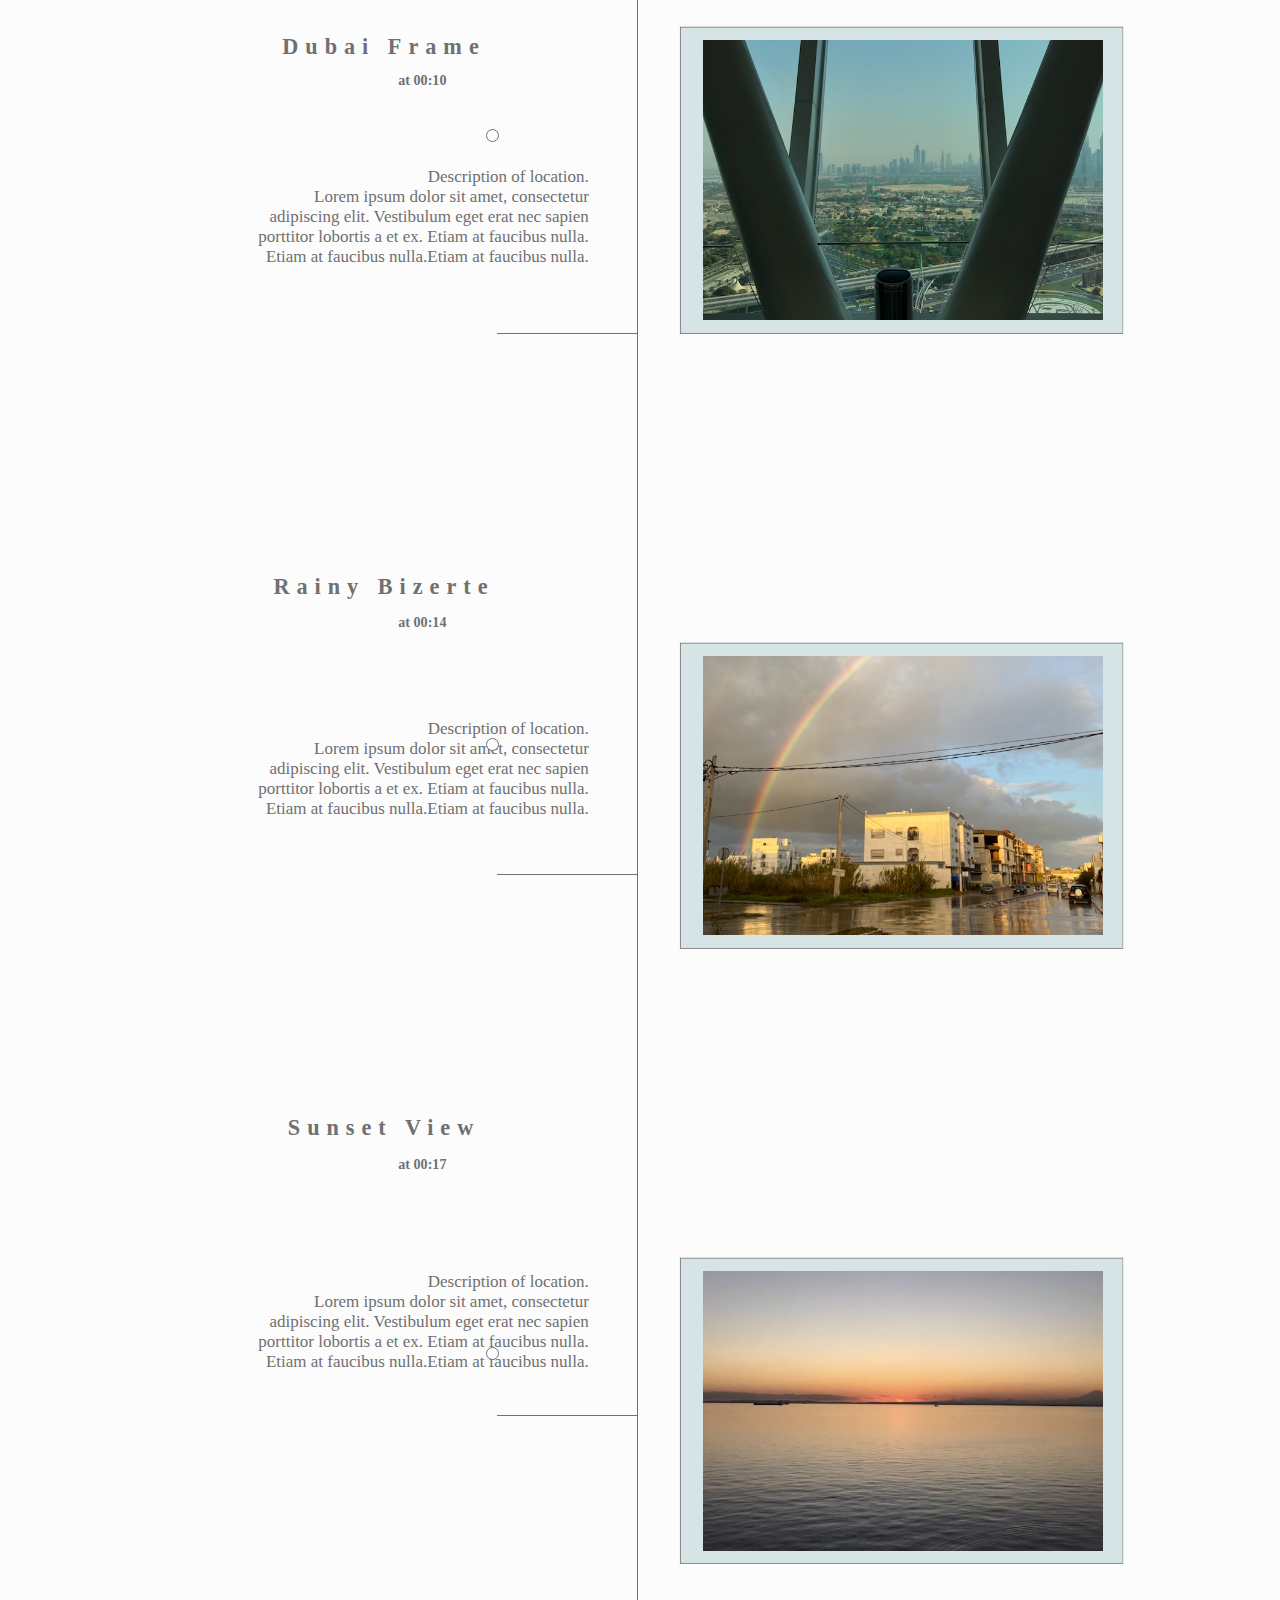
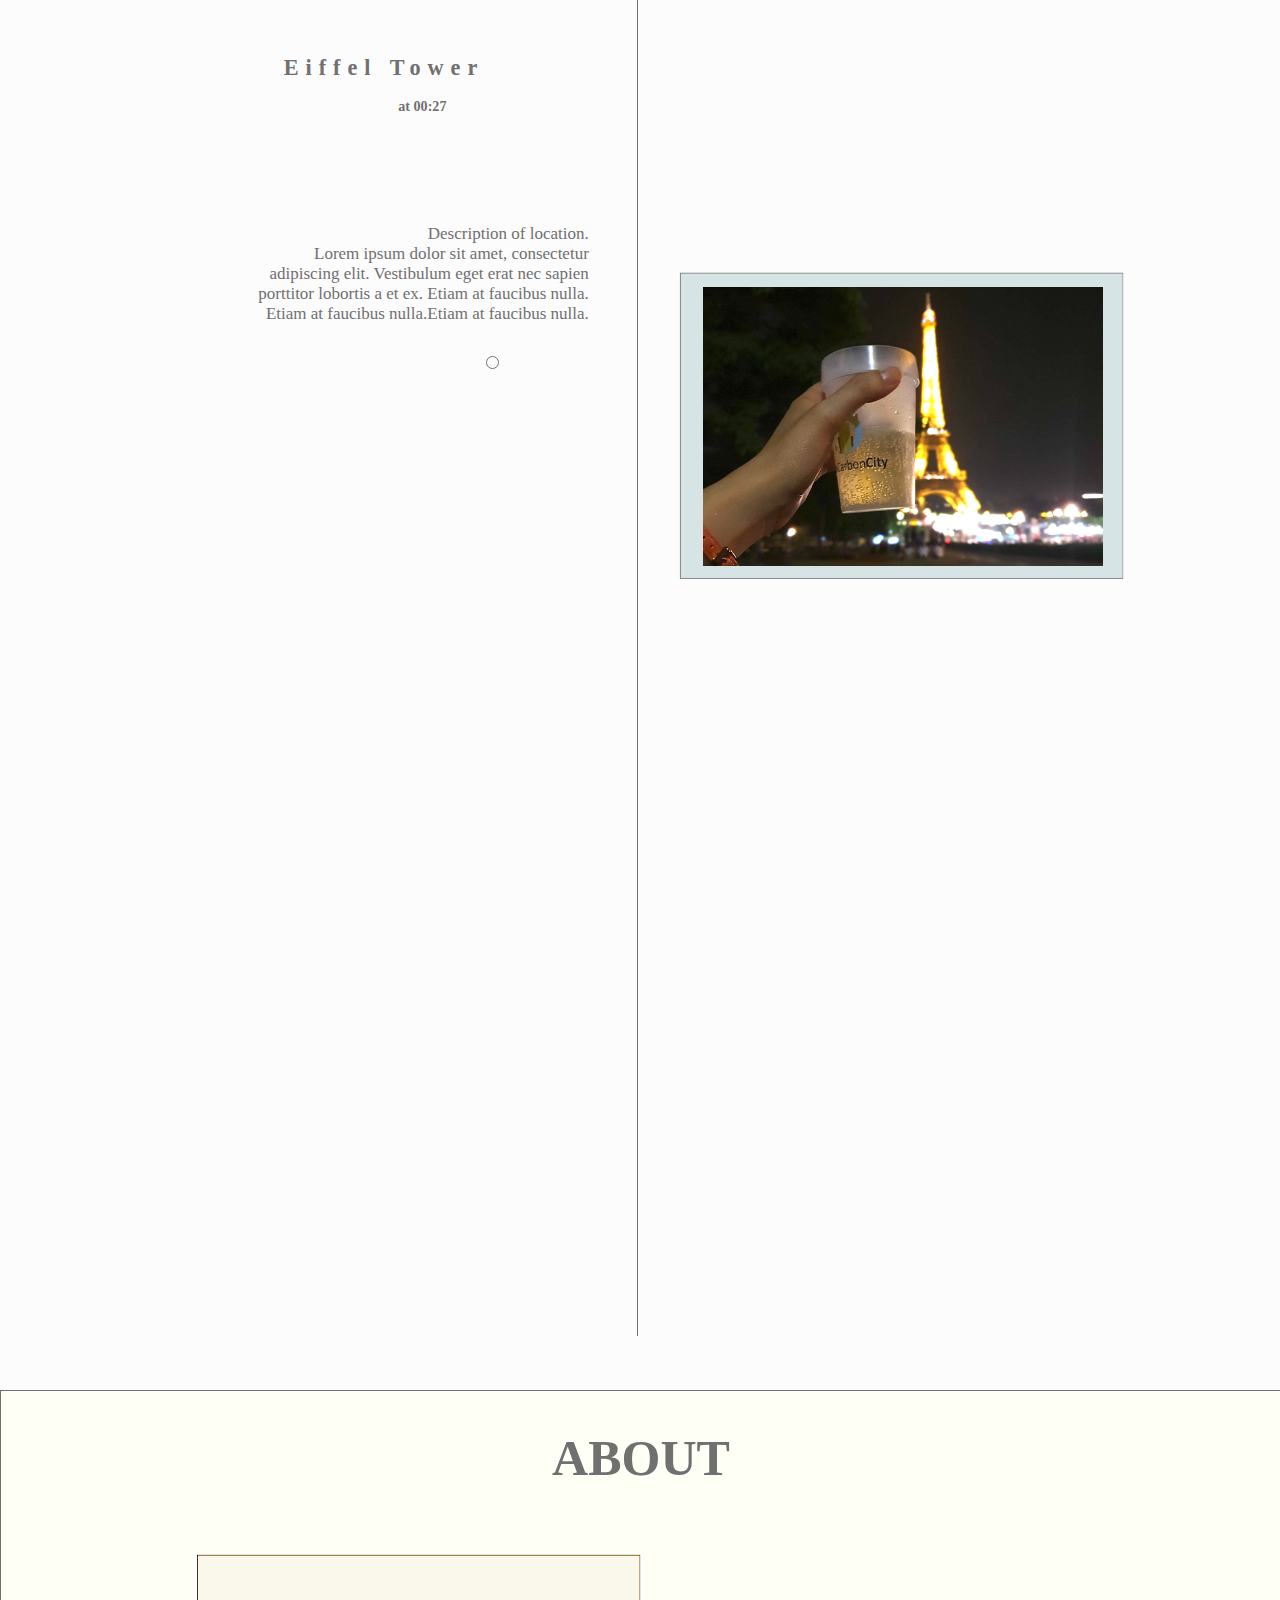
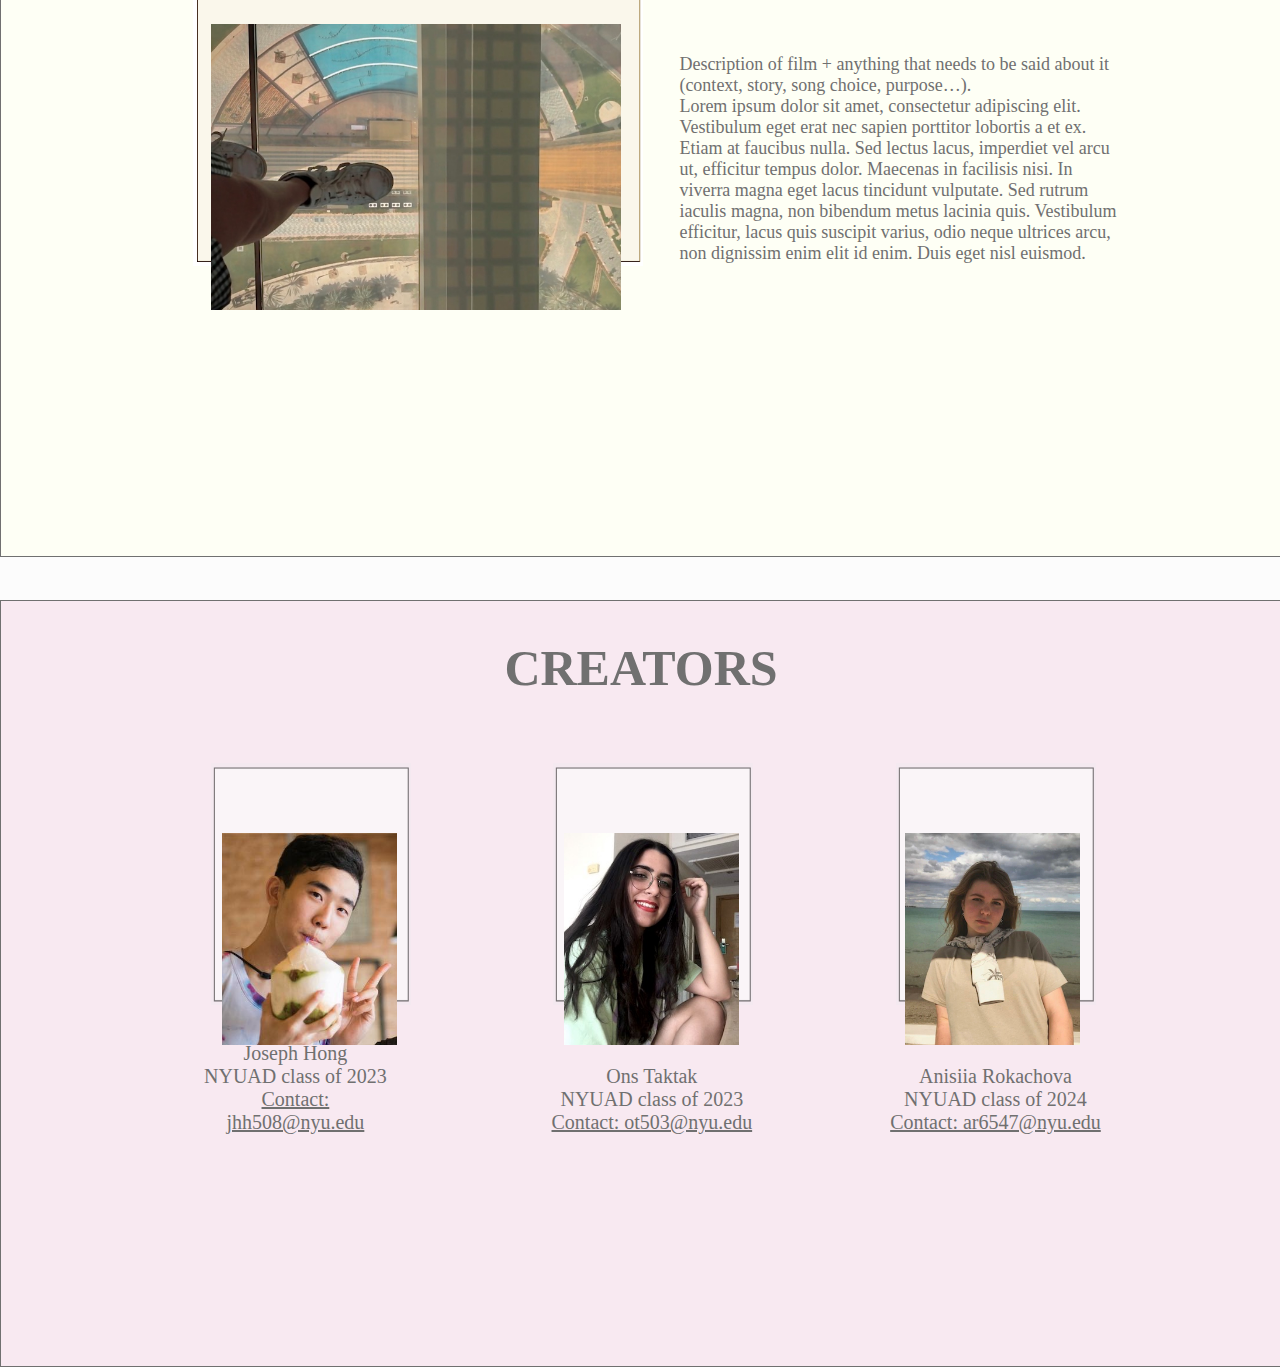
==== commit 9c55e67e: "text update" ====
--- a/index.html
+++ b/index.html
@@ -7,8 +7,7 @@
 
 <body>
 	
-	
-
+	<!-- Top navigation bar -->
 	<div id="theTop">
 		<div class="top">
 			<h4 onclick="func1()" style="cursor:pointer">HOME</h4> </button>
@@ -20,27 +19,29 @@
 			<h4 onclick="func3()" style="cursor:pointer">CREATORS</h4>
 		</div>
 	</div>
-
+	<!-- Project Title -->
 	<div id="title">
 		<h1 id="onlyTitle"> "MOVING FORWARD" <h1/>
 		<p class="title2">30-MINUTE FILM FESTIVAL</p>
 	</div>
 
+	<!-- Vertical line going through the middle of the page -->
 	<div class="verticalLine"></div>
 
+	<!-- Short description of video -->
 	<div id="intro">
 		<p class="introContent">
-		Short introduction goes here. <br/>
-		Lorem ipsum dolor sit amet, consectetur adipiscing elit. Vestibulum eget erat nec sapien porttitor lobortis a et ex. Etiam at faucibus nulla. Sed lectus lacus, imperdiet vel arcu ut, efficitur tempus dolor. Maecenas in facilisis nisi. In viverra magna eget lacus tincidunt vulputate.
-		</p>
-	</div>
-
+		As a part of the 30-minute film festival, this video was filmed in 30 minutes and edited in 30 minutes. It emphasizes the importance of moving forward, through shots and scenes that move from the left to the right side of the screen, with Queen’s “Don’t Stop Me Now“ chorus playing in the background.
+		</p>
+	</div>
+	<!-- a box to contain the video -->
 	<div id="vidContainer">
 		<video id="vid" width="500"  controls poster="media/thumbnail.png">
 		  	<source src="media/30MFF.mp4" type="video/mp4">
 		</video>
 	</div>
 
+	<!-- The cointainer for the About portion of the page -->
 	<div id="yellowContainer">
 		<div class="aboutTitle"> <h1>ABOUT</h1></div>
 		<div class="aboutPhoto"><img width="450px" src="media/filmPhoto.png"></div>
@@ -48,7 +49,7 @@
 		<div class="aboutText"> <p> Description of film + anything that needs to be said about it (context, story, song choice, purpose…). <br/>
 		Lorem ipsum dolor sit amet, consectetur adipiscing elit. Vestibulum eget erat nec sapien porttitor lobortis a et ex. Etiam at faucibus nulla. Sed lectus lacus, imperdiet vel arcu ut, efficitur tempus dolor. Maecenas in facilisis nisi. In viverra magna eget lacus tincidunt vulputate. Sed rutrum iaculis magna, non bibendum metus lacinia quis. Vestibulum efficitur, lacus quis suscipit varius, odio neque ultrices arcu, non dignissim enim elit id enim. Duis eget nisl euismod. </p></div>
 	</div>
-
+	<!-- The container for the Creators portion of the page -->
 	<div id="pinkContainer">
 		<div class="creatorsTitle"> <h1>CREATORS</h1></div>
 		<div class="creatorsPhoto"> <img width="200px" src="media/personPhoto.png"> </div>
@@ -78,6 +79,8 @@
 	
 	</div>
 
+	<!-- Side-bar navigtion -->
+	<!-- The dots/circles you can click on + location titles -->
 	<div id="dots">
 		<div class="dot activeDot" onclick="func4()" style="cursor:pointer"> <span class="nav">Home</span> </div>
 		<div class="dot" onclick="func5()" style="cursor:pointer"> <span class="nav">Kerkennah</span> </div>
@@ -86,7 +89,7 @@
 		<div class="dot" onclick="func8()" style="cursor:pointer"> <span class="nav">Sunset View</span> </div>
 		<div class="dot" onclick="func9()" style="cursor:pointer"> <span class="nav">Eiffel Tower</span> </div>
 	</div>
-
+	<!-- Portion of the website that has all the locations, pictures and descriptions -->
 	<div class="locationTitles">
 	<h3 class="loc"> Kerkennah</h3>
 	<h3 class="loc"> Dubai Frame</h3>
@@ -165,47 +168,56 @@
 		<div class="wdot"></div>
 	</div>
 
-
+	<!-- The java script code -->
 
 <script>
+	// The  top home button
 	function func1() {
 	var elmnt1 = document.getElementById("theTop");
 	elmnt1.scrollIntoView({behavior: 'smooth'});
 	}
+	// The top About button
 	function func2() {
 	var elmnt2 = document.getElementById("yellowContainer");
 	elmnt2.scrollIntoView({behavior: 'smooth',block: 'center'});
 	}
+	// The top Creators button
 	function func3() {
 	var elmnt3 = document.getElementById("pinkContainer");
 	elmnt3.scrollIntoView({behavior: 'smooth',block: 'center'});
 	}
-
+	// The side home button
 	function func4() {
 	var elmnt4 = document.getElementById("theTop");
 	elmnt4.scrollIntoView({behavior: 'smooth'});
 	}
+	// The side location 1 button
 	function func5() {
 	var elmnt5 = document.getElementById("img1");
 	elmnt5.scrollIntoView({behavior: 'smooth',block: 'center'});
 	}
+	// The side location 2 button
 	function func6() {
 	var elmnt6 = document.getElementById("img2");
 	elmnt6.scrollIntoView({behavior: 'smooth',block: 'center'});
 	}
+	// The side location 3 button
 	function func7() {
 	var elmnt7 = document.getElementById("img3");
 	elmnt7.scrollIntoView({behavior: 'smooth',block: 'center'});
 	}
+	// The side location 4 button
 	function func8() {
 	var elmnt8 = document.getElementById("img4");
 	elmnt8.scrollIntoView({behavior: 'smooth',block: 'center'});
 	}
+	// The side location 5 button
 	function func9() {
 	var elmnt9 = document.getElementById("img5");
 	elmnt9.scrollIntoView({behavior: 'smooth',block: 'center'});
 	}
 
+	//This is to change the active dot once it is clicked -it is inspired by code on w3schools- 
 	var navigation = document.getElementById("dots");
 	var allDots = navigation.getElementsByClassName("dot");
 	for (var i = 0; i < allDots.length; i++) {
--- a/s.css
+++ b/s.css
@@ -9,8 +9,7 @@
 }
 
 
-
-
+/*Top navigation bar*/
 #theTop
 {
 	width: 100%;
@@ -27,7 +26,8 @@
 	margin-left: 50px;
 	margin-right: 50px;
 }
-
+/*==========================================*/
+/*Title*/
 #title{
 	margin-left: auto;
     margin-right: auto;
@@ -51,6 +51,7 @@
 h3{
 	letter-spacing: 7px;
 }
+/*===========================================*/
 .verticalLine {
   border-left: 1px solid #707070;
   height: 463%;
@@ -59,7 +60,7 @@
   margin-left: -3px;
   top: 41%;
 }
-
+/*==================== VIDEO AND SHORT DESCRIPTION ==========================*/
 #intro{
 	position: absolute;
 	background-color: #D8D8D8;
@@ -92,7 +93,7 @@
 	top:5%;
 	left:3%
 }
-
+/*======================='ABOUT' PORTION OF PAGE==============================*/
 #yellowContainer{
 	position: absolute;
 	top: 510%;
@@ -132,7 +133,7 @@
 
 }
 
-
+/*========================='CREATORS' PORTION OF PAGE============================*/
 #pinkContainer{
 	position: absolute;
 	top: 600%;
@@ -202,7 +203,7 @@
 	font-size: 20px;
 	text-align: center;
 }
-
+/*=========================SIDE NAVIGATION BAR============================*/
 #dots{
 	position: fixed;
 	top: 40%;
@@ -231,7 +232,7 @@
 	white-space: nowrap;
 }
 
-	
+/*==========================LOCATIONS ===========================*/	
 
 .locationTitles{
 	width: 20%;
@@ -275,6 +276,7 @@
 	text-align: right;
 }
 
+/*a spacer to vertically space out the location descriptions*/
 .spacer3 {
     height: 125%;
     margin: 0 0 136% 0;
@@ -285,7 +287,7 @@
 	top:112%;
 	right:12%;
 }
-
+/*a spacer to vertically space out the location photos*/
 .spacer4 {
     height: 66%;
     margin: 0 0 66% 0;
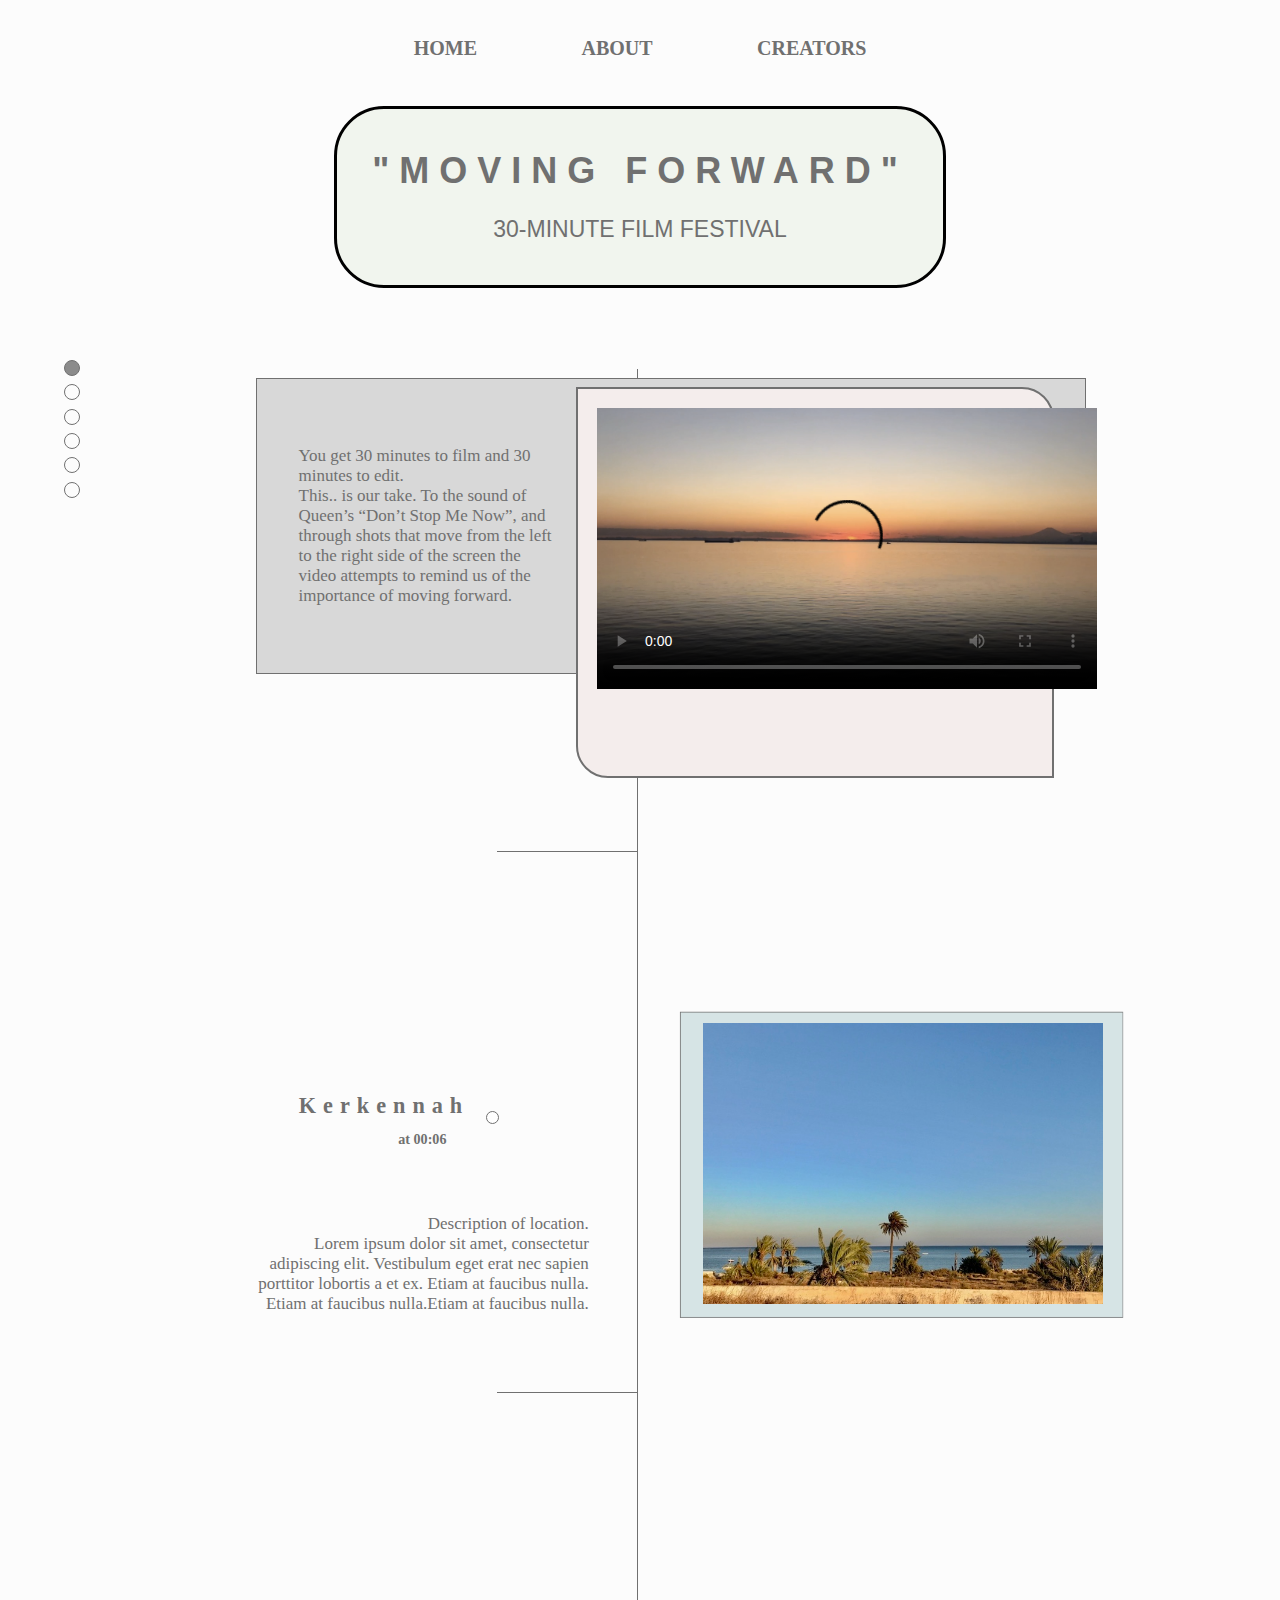
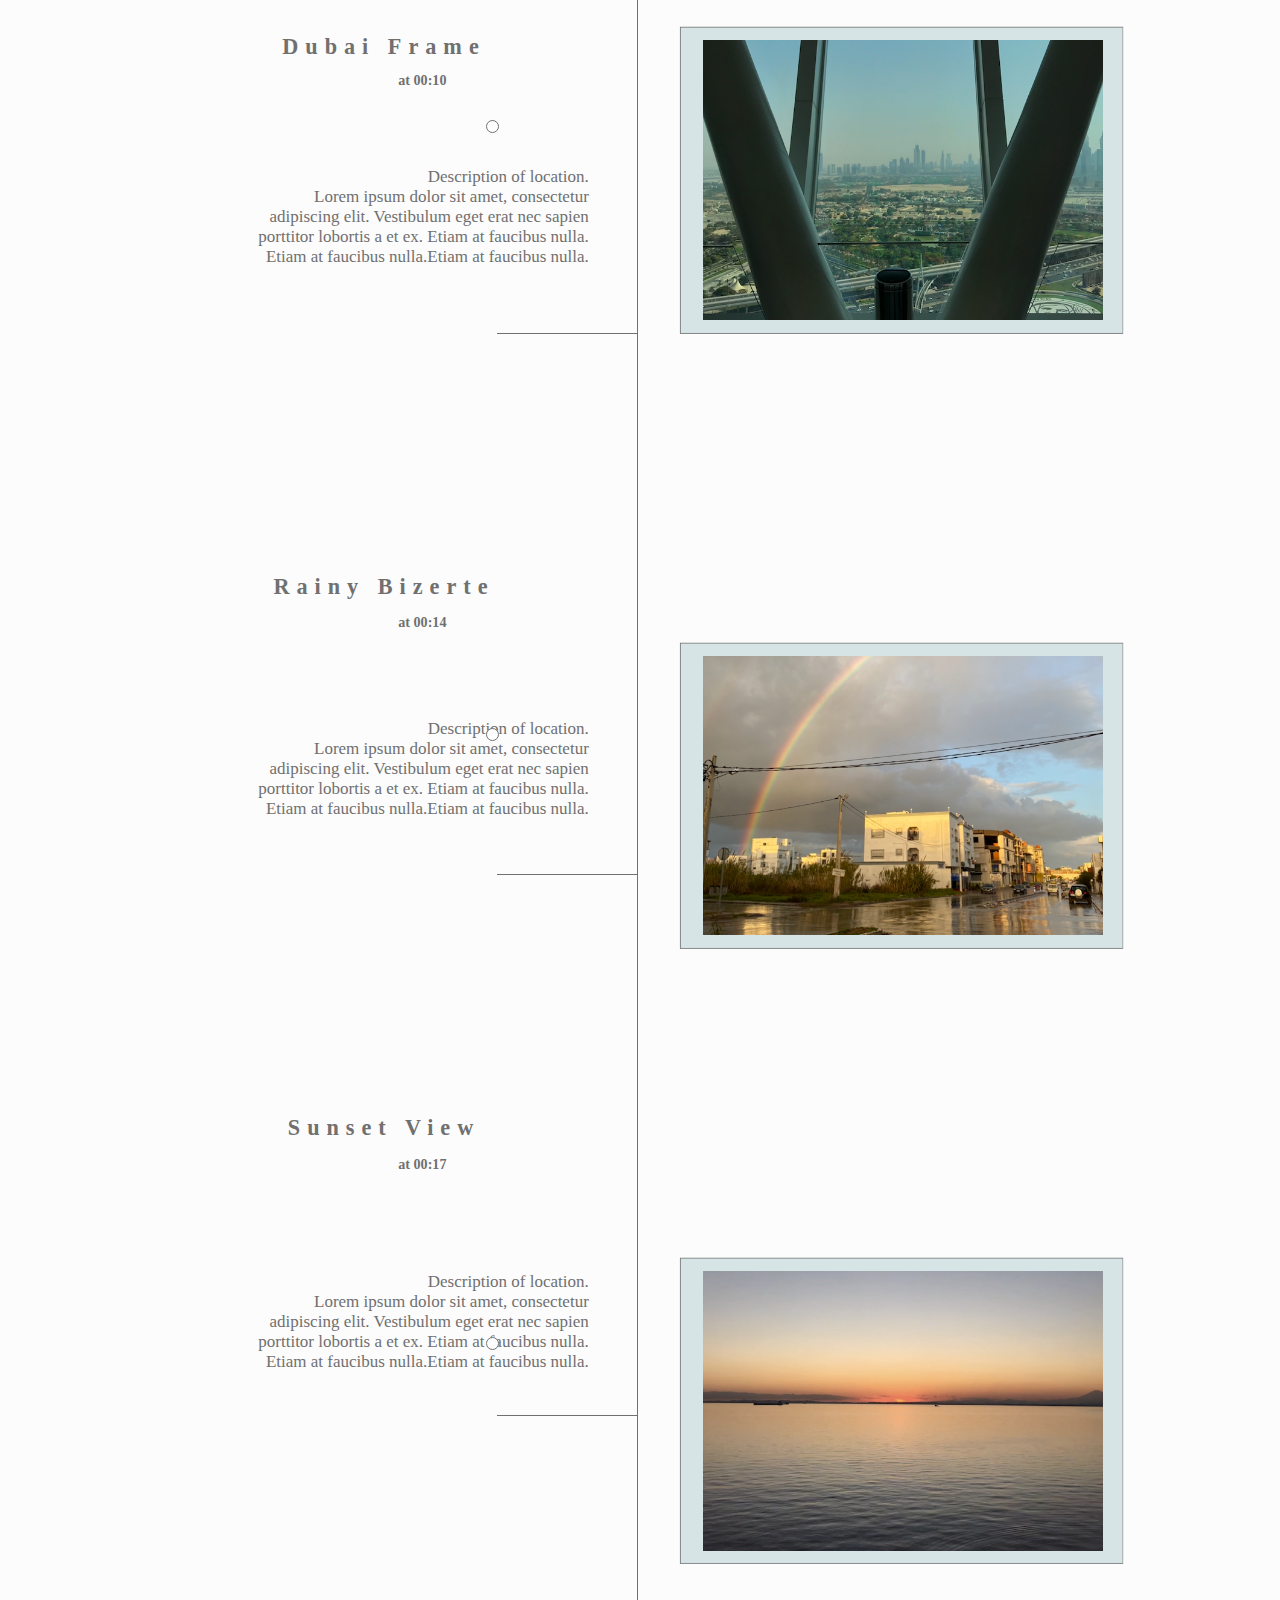
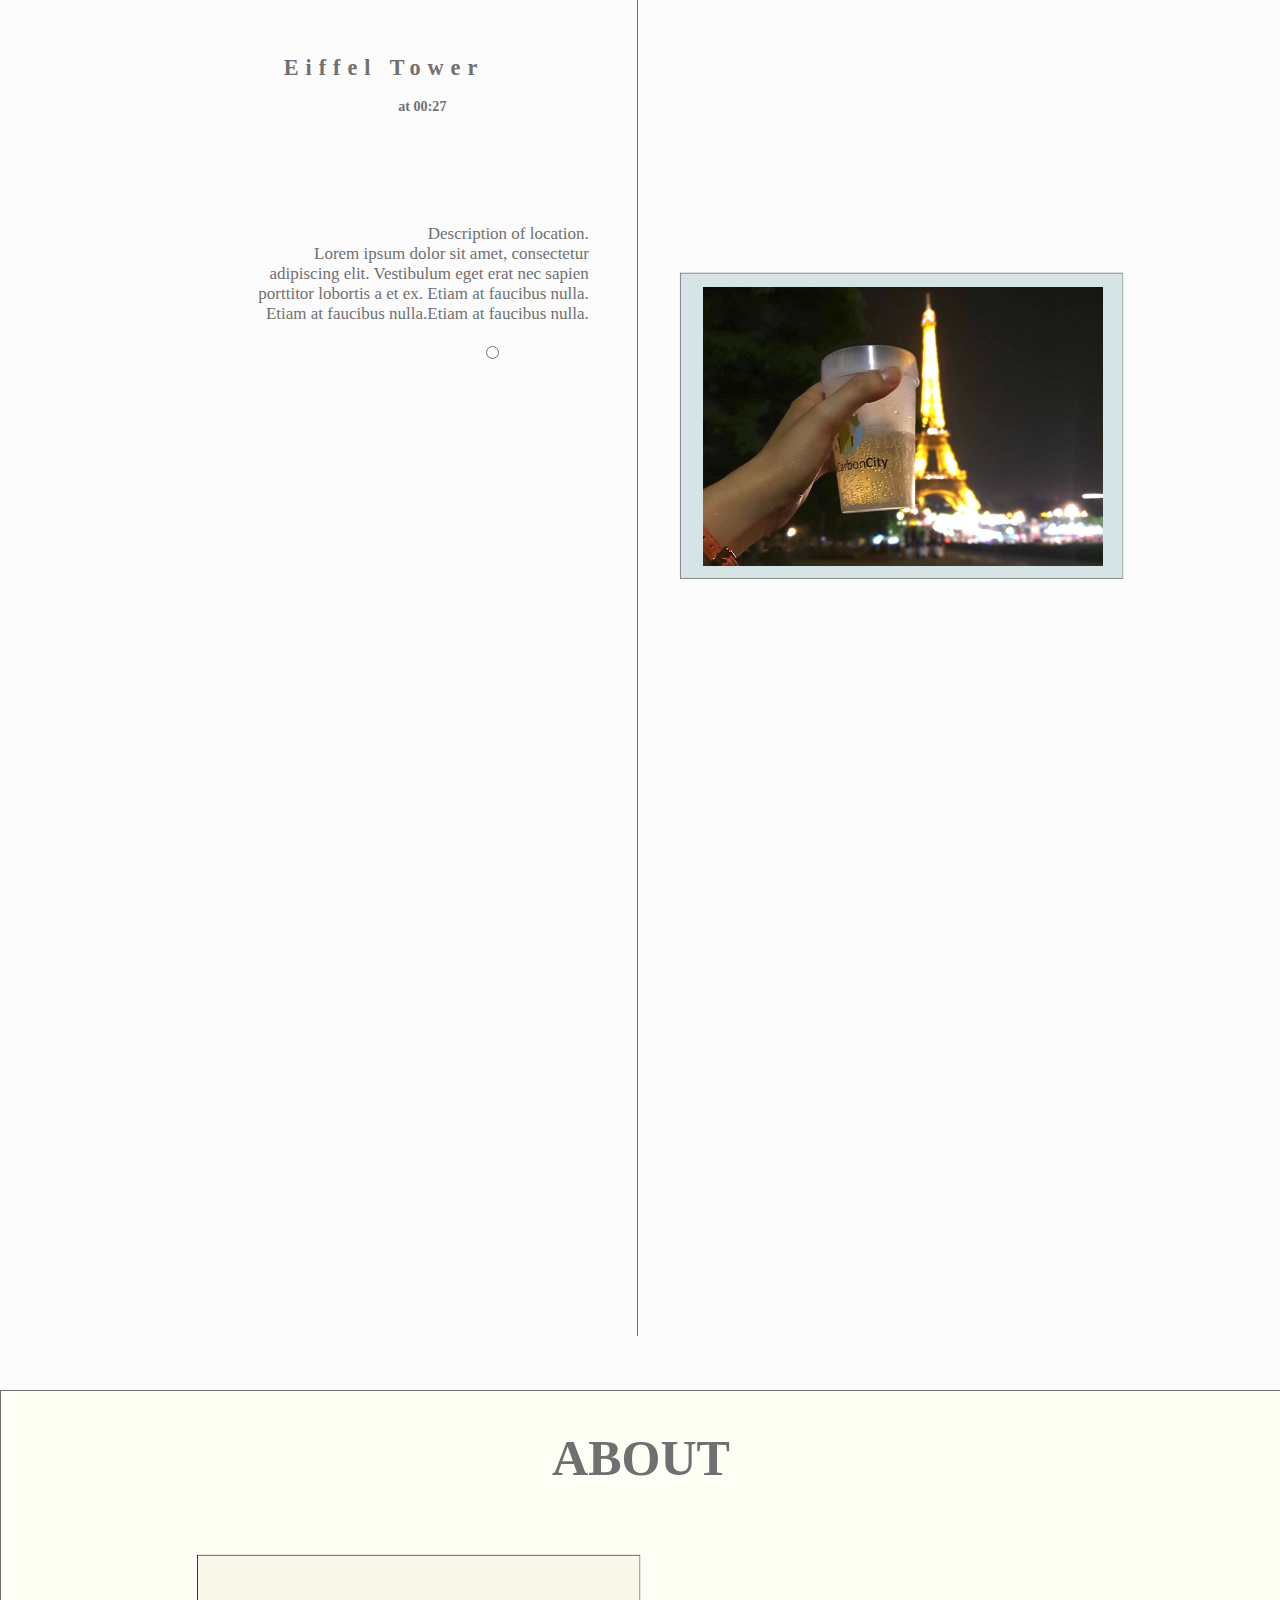
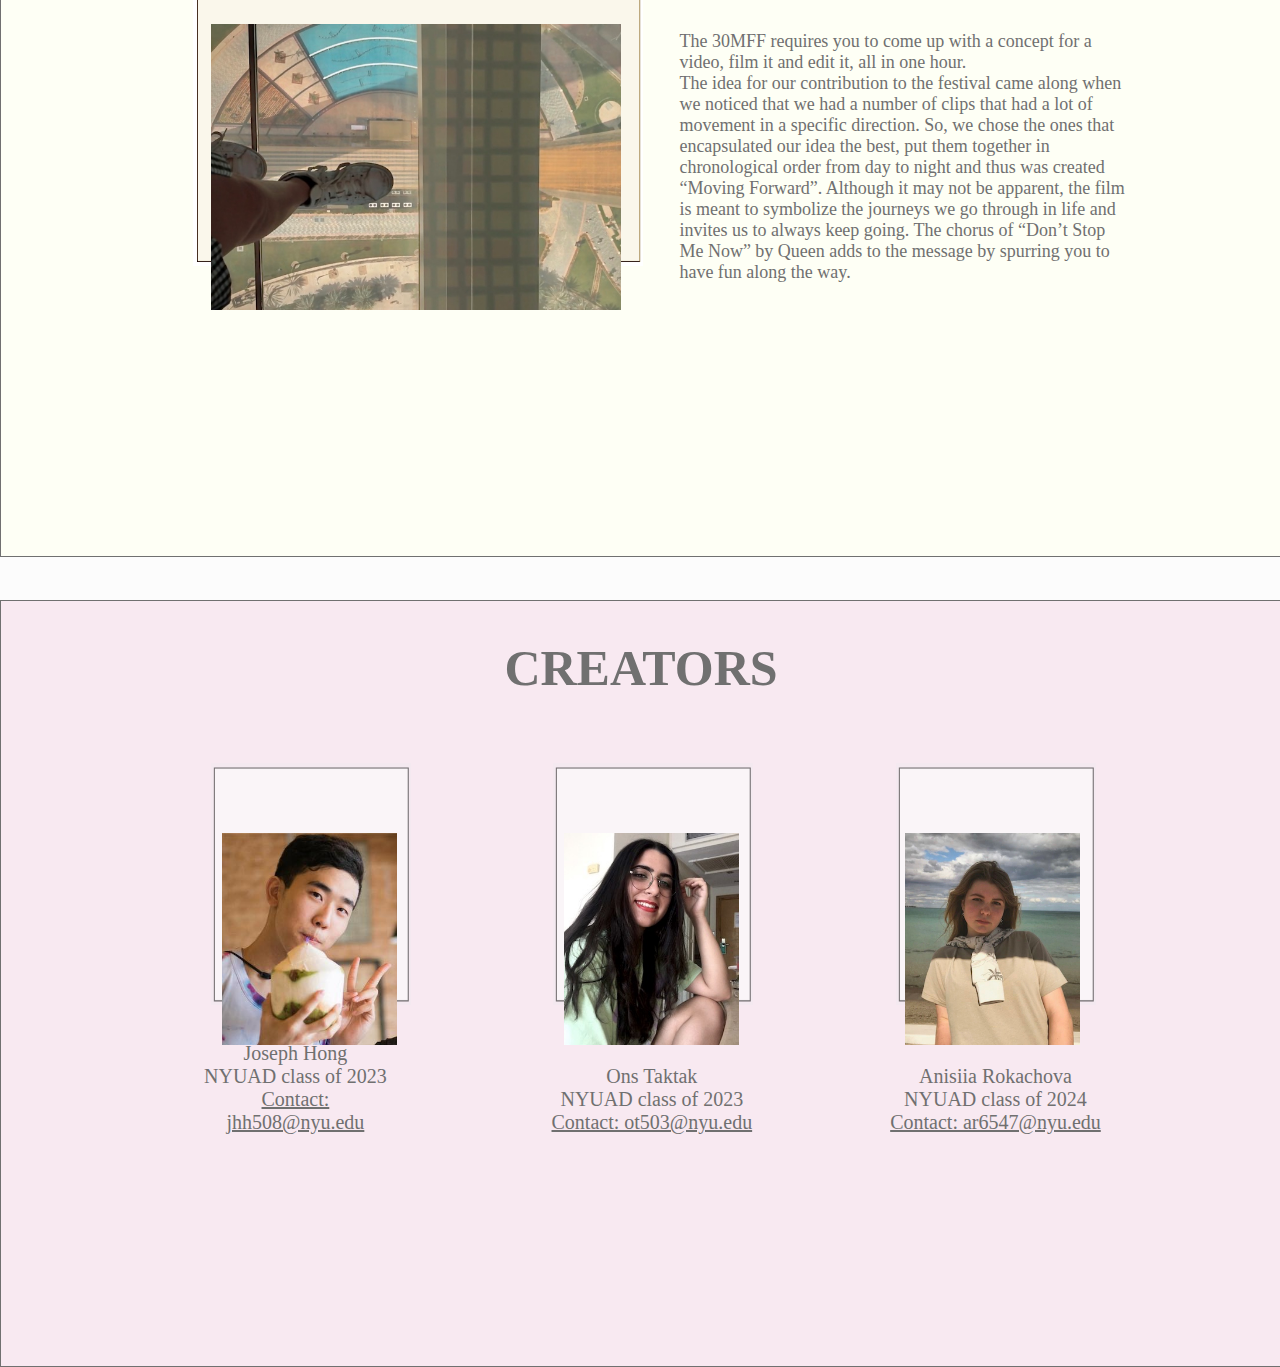
==== commit 85679f61: "added text + fixed positons" ====
--- a/index.html
+++ b/index.html
@@ -31,7 +31,9 @@
 	<!-- Short description of video -->
 	<div id="intro">
 		<p class="introContent">
-		As a part of the 30-minute film festival, this video was filmed in 30 minutes and edited in 30 minutes. It emphasizes the importance of moving forward, through shots and scenes that move from the left to the right side of the screen, with Queen’s “Don’t Stop Me Now“ chorus playing in the background.
+		You get 30 minutes to film and 30 minutes to edit. </br>
+		This.. is our take. To the sound of Queen’s “Don’t Stop Me Now”, and through shots that move from the left to the right side of the screen the video attempts to remind us of the importance of moving forward.
+
 		</p>
 	</div>
 	<!-- a box to contain the video -->
@@ -46,8 +48,7 @@
 		<div class="aboutTitle"> <h1>ABOUT</h1></div>
 		<div class="aboutPhoto"><img width="450px" src="media/filmPhoto.png"></div>
 		<div id="ap"><img width="410px" src="media/film.jpg"></div>
-		<div class="aboutText"> <p> Description of film + anything that needs to be said about it (context, story, song choice, purpose…). <br/>
-		Lorem ipsum dolor sit amet, consectetur adipiscing elit. Vestibulum eget erat nec sapien porttitor lobortis a et ex. Etiam at faucibus nulla. Sed lectus lacus, imperdiet vel arcu ut, efficitur tempus dolor. Maecenas in facilisis nisi. In viverra magna eget lacus tincidunt vulputate. Sed rutrum iaculis magna, non bibendum metus lacinia quis. Vestibulum efficitur, lacus quis suscipit varius, odio neque ultrices arcu, non dignissim enim elit id enim. Duis eget nisl euismod. </p></div>
+		<div class="aboutText"> <p> The 30MFF requires you to come up with a concept for a video, film it and edit it, all in one hour. </br> The idea for our contribution to the festival came along when we noticed  that we had a number of clips that had a lot of movement in a specific direction. So, we chose the ones that encapsulated our idea the best, put them together in chronological order from day to night and thus was created “Moving Forward”. Although it may not be apparent, the film is meant to symbolize the journeys we go through in life and invites us to always keep going. The chorus of “Don’t Stop Me Now” by Queen adds to the message by spurring you to have fun along the way. </p></div>
 	</div>
 	<!-- The container for the Creators portion of the page -->
 	<div id="pinkContainer">
--- a/s.css
+++ b/s.css
@@ -67,7 +67,7 @@
 	border: 1px solid #707070;
 	left: 20%;
 	width: 60%;
-	padding: 35px 20px;
+	padding: 50px 30px;
 	text-align: left;
 }
 
@@ -75,7 +75,7 @@
 	font-family: Helvetica Neue;
 	font-size: 17px;
 	margin-right: 65%;
-	margin-left: 2%
+	margin-left: 1.5%
 }
 
 #vidContainer{
@@ -84,14 +84,14 @@
 	border: 2px solid #707070;
 	border-radius: 0px 32px;
 	top: 43%;
-	left: 44%;
+	left: 45%;
 	width: 37%;
 	height: 43%;
 }
 #vid{ 
 	position: absolute;
 	top:5%;
-	left:3%
+	left:4%
 }
 /*======================='ABOUT' PORTION OF PAGE==============================*/
 #yellowContainer{
@@ -127,7 +127,7 @@
 	width: 35%;
 	position: absolute;
 	left: 53%;
-	top: 32%;
+	top: 29%;
 	font-family: Helvetica Neue;
 	font-size: 18px;
 
@@ -335,7 +335,7 @@
 
 .whiteDots{
 	position: absolute;
-	top: 124.5%;
+	top: 123.4%;
 	left: 38%
 
 }
@@ -347,4 +347,4 @@
 	border-radius: 25px;
 	background-color: white;
 	margin-bottom: 4584%;
-}+}
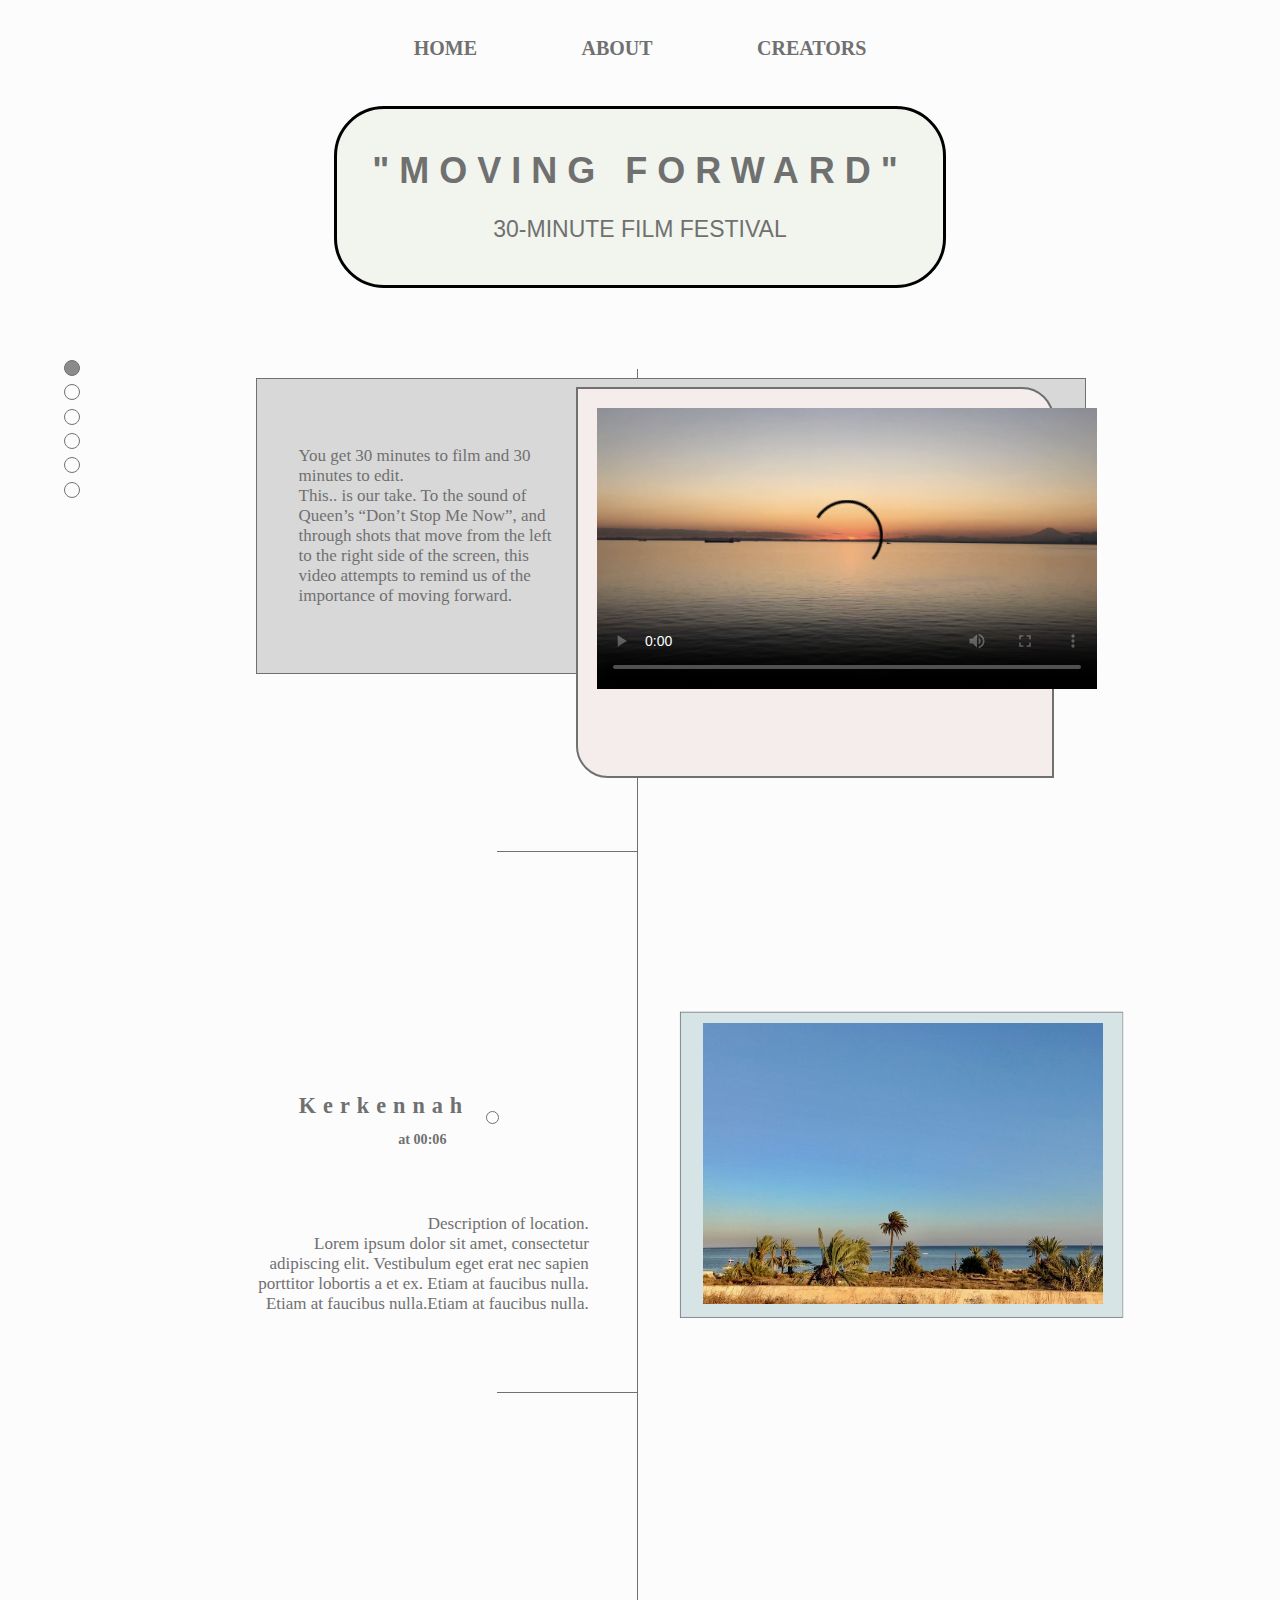
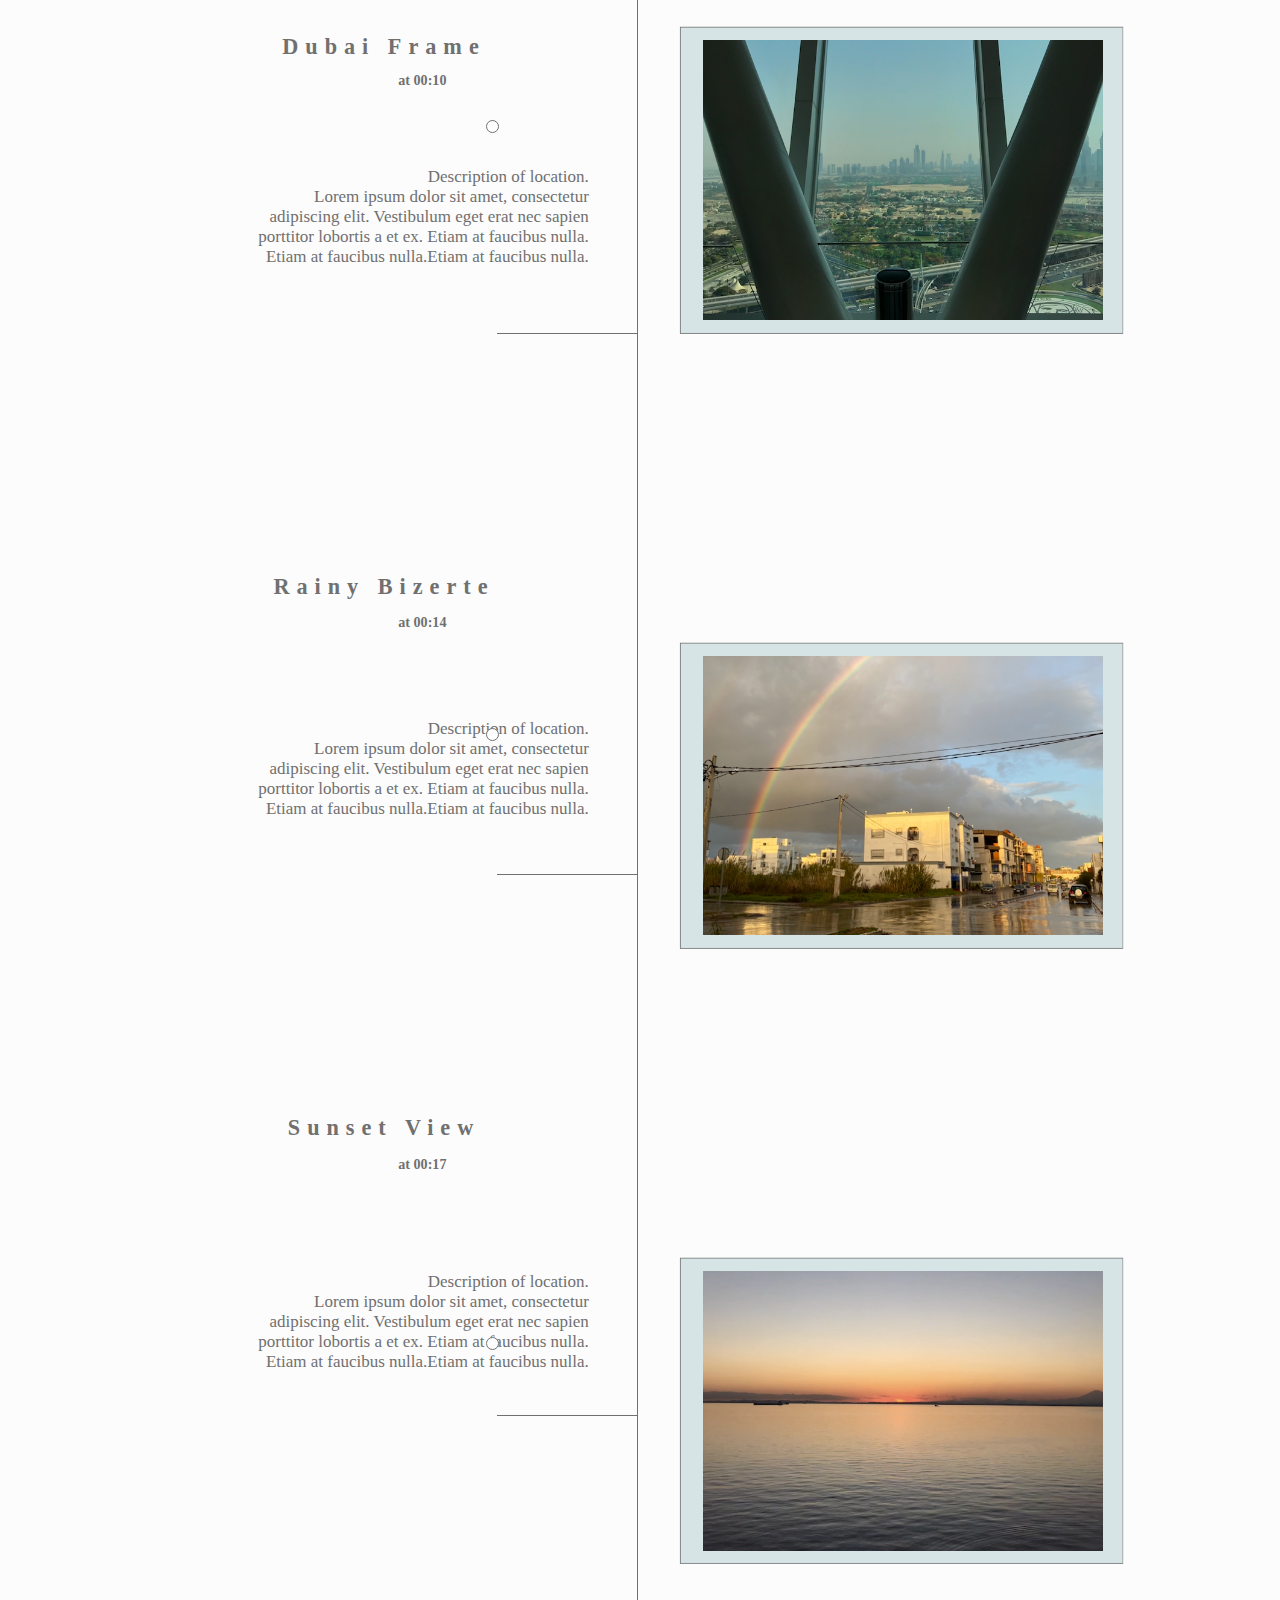
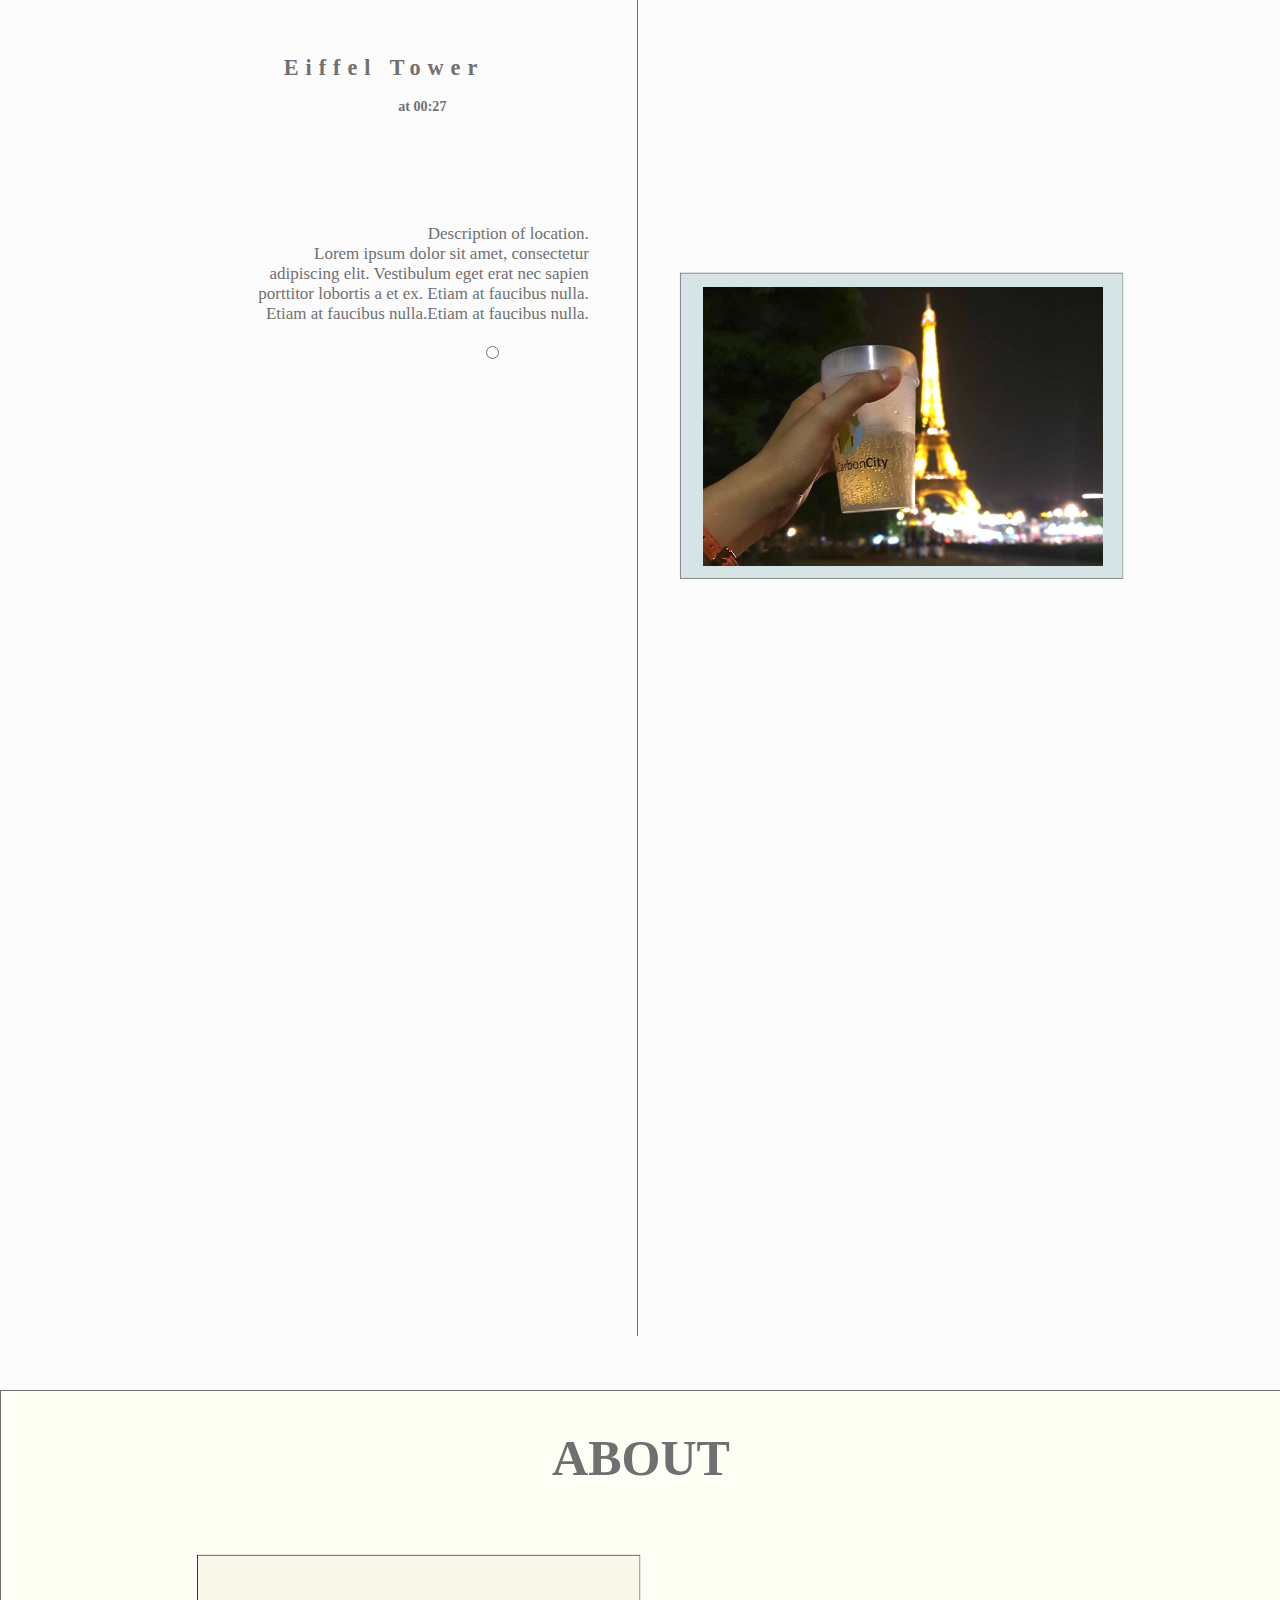
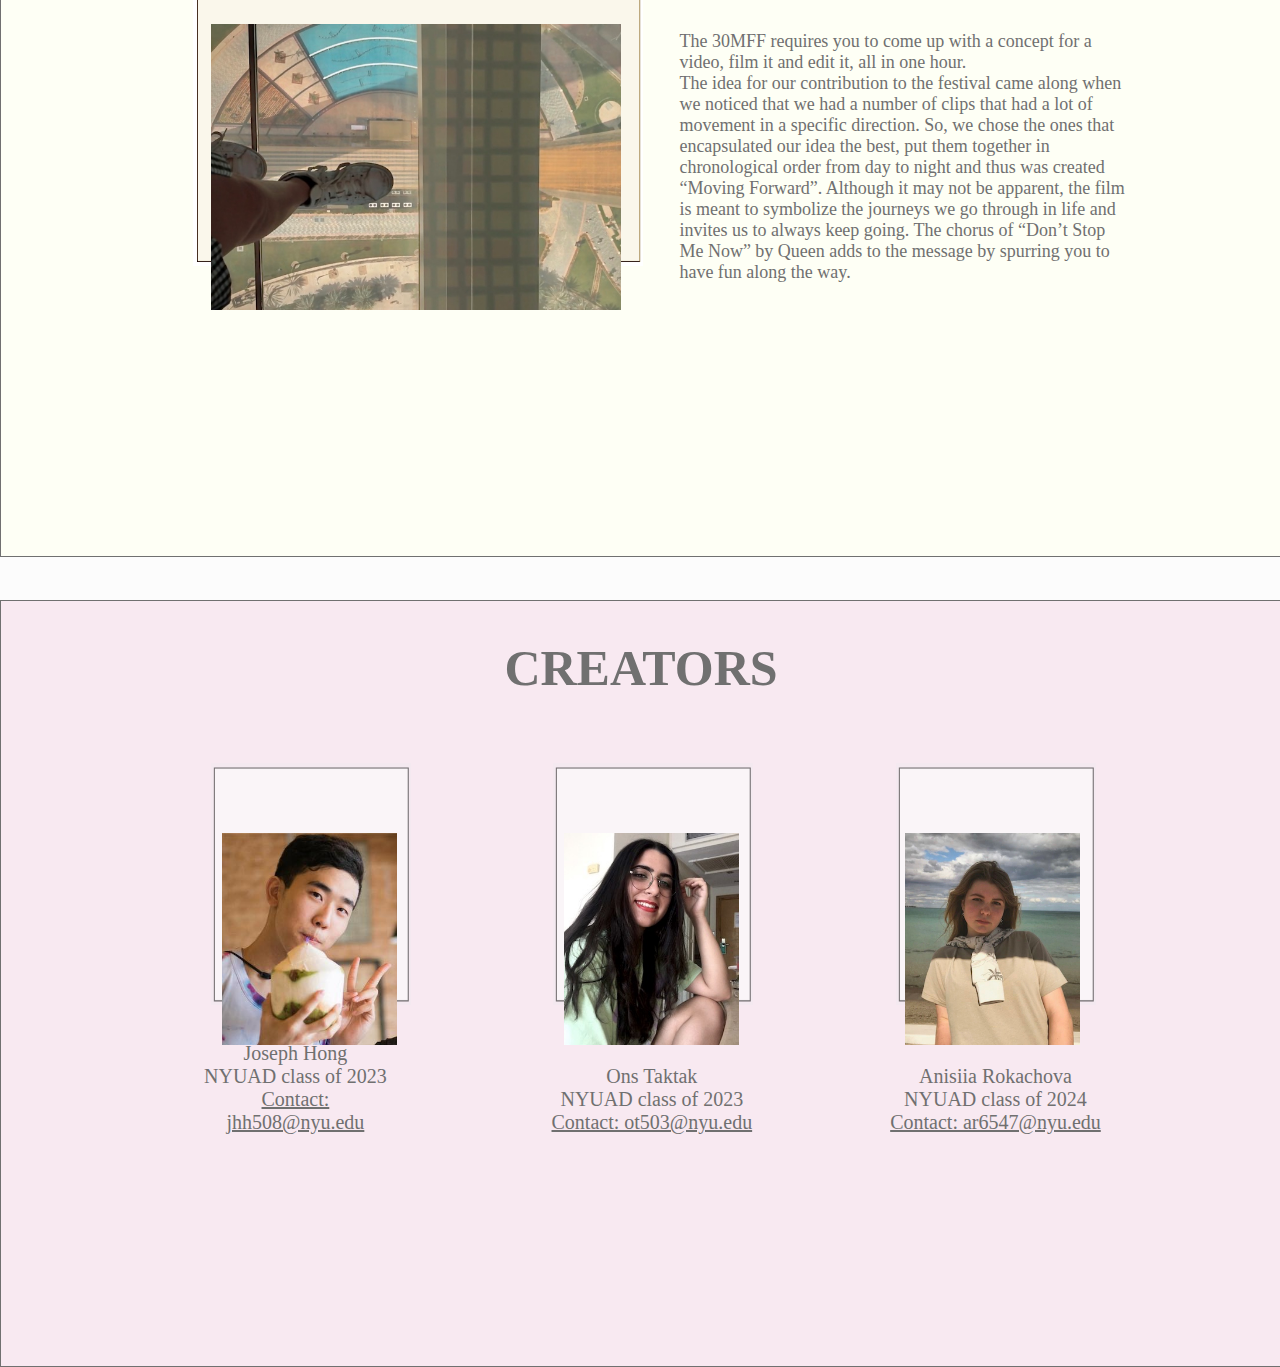
==== commit 748cee8f: "Update index.html" ====
--- a/index.html
+++ b/index.html
@@ -32,7 +32,7 @@
 	<div id="intro">
 		<p class="introContent">
 		You get 30 minutes to film and 30 minutes to edit. </br>
-		This.. is our take. To the sound of Queen’s “Don’t Stop Me Now”, and through shots that move from the left to the right side of the screen the video attempts to remind us of the importance of moving forward.
+		This.. is our take. To the sound of Queen’s “Don’t Stop Me Now”, and through shots that move from the left to the right side of the screen, this video attempts to remind us of the importance of moving forward.
 
 		</p>
 	</div>
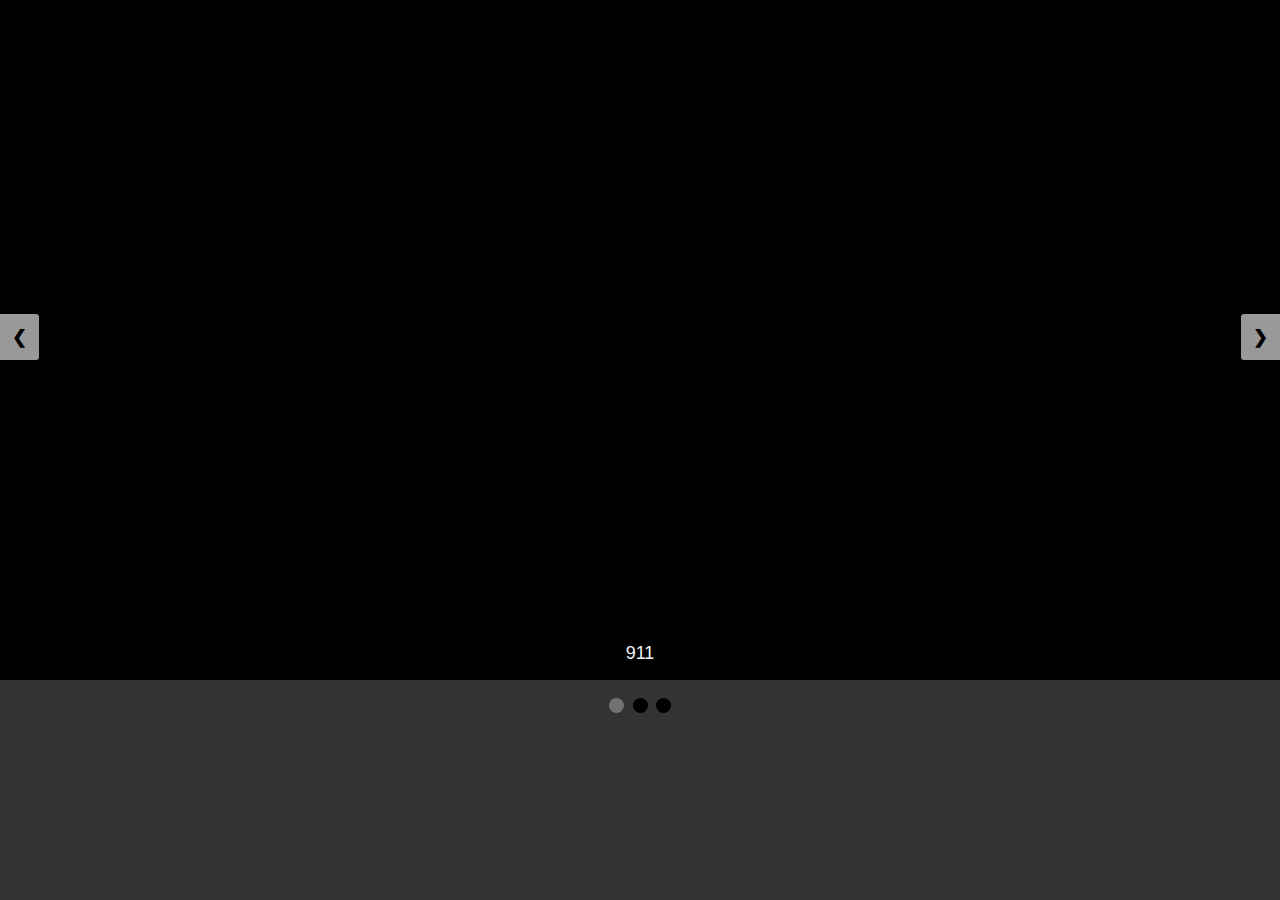
==== commit d7674c19: "assignment 3 website" ====
--- a/index.html
+++ b/index.html
@@ -1,237 +1,78 @@
 <!DOCTYPE html>
 <html>
 <head>
-	<title>30MFFwebsite</title>
-	<link rel="stylesheet" type="text/css" href="s.css">
+	<title>Jennifer's Wrath</title>
+	<link rel="stylesheet" type="text/css" href="style.css">
+	<link rel="preconnect" href="https://fonts.gstatic.com">
+	<link href="https://fonts.googleapis.com/css2?family=Balsamiq+Sans:wght@700&display=swap" rel="stylesheet">
+	<script src="https://cdnjs.cloudflare.com/ajax/libs/p5.js/1.3.0/p5.min.js"></script>
+	<script src="https://cdnjs.cloudflare.com/ajax/libs/p5.js/1.3.0/addons/p5.sound.min.js" type="text/javascript"></script>
 </head>
+<body>
 
-<body>
-	
-	<!-- Top navigation bar -->
-	<div id="theTop">
-		<div class="top">
-			<h4 onclick="func1()" style="cursor:pointer">HOME</h4> </button>
+	<!-- Website container -->
+	<div class="slideshow-container">
+
+		<!-- Slide 1 -->
+		<div class="slides fade">
+			<div class="img1"></div>
+			<div id="container"></div>  <!-- p5.js audio container -->
+			<div class="text">  911  </div>
 		</div>
-		<div class="top">
-			<h4 onclick="func2()" style="cursor:pointer">ABOUT</h4>
+		<!-- Slide 2 -->
+		<div class="slides fade">
+			<div class="img2"></div>
+				<div> 
+					<img id="bg" src="scene2/bg.png"> <!-- background image -->
+					<div>
+						<img id="dust" src="scene2/dustTexture.jpg"> <!-- dust filter -->
+					</div>
+				</div>
+				<!-- All clickable elements  + onclick functions to trigger the sounds -->
+				<img id="window" src="scene2/window.png" onclick="playWindow()">
+				<img id="lightbulb" src="scene2/lightbulb.png" onclick="playbulb()">
+				<img id="framedPhoto" src="scene2/framedPhoto.png" onclick="playboyfriend()">
+				<img id="notebook" src="scene2/notebook.png" onclick="playnotebook()">
+				<img id="bulletHoles" src="scene2/bulletHoles.png" onclick="playbullet()">
+				<img id="door" src="scene2/door.png" onclick="playdoor()">
+				<img id="lightSwitch" src="scene2/lightSwitch.png" onclick="playswitch()">
+				<img id="footsteps" src="scene2/footsteps.png" onclick="playrun()">
+				<img id="rope" src="scene2/rope.png" onclick="playrope()">
+				<img id="laptop" src="scene2/laptop.png" onclick="playdiploma()">
+				<img id="phone" src="scene2/phone.png" onclick="playtexts()">
+				<img id="tissueBox" src="scene2/tissueBox.png" onclick="playtissue()">
+				<img id="sheetMusic" src="scene2/sheetMusic.png" onclick="playpiano()">
+			<div class="text"> Click around to explore Jennifer's Room </div>
 		</div>
-		<div class="top">
-			<h4 onclick="func3()" style="cursor:pointer">CREATORS</h4>
+		<!-- Slide 3 -->
+		<div class="slides fade">
+			<div class="img3"></div>
+			<div class="text"> Turn on the Tv</div>
+			<img class="container3" src="media/Scene3.png">
+			<div>
+				<div class = "slide">
+					<img class = "tv" src = "media/tv.png">
+					<img class = "noise" src = "slideshow/image1.jpg">
+					<img class = "images" src = "slideshow/image1.jpg" id = "image">
+					<div class = "square" id = "nextbutton" onmousedown="news.play()"> </div>
+				</div>
+			<img class = "table" src = "media/table.png" width = 100% height = 50%>
+			</div>
 		</div>
+		
+		<!-- Next and previous arrows -->
+		<a class="prev" onclick="plusSlides(-1)">&#10094;</a>
+		<a class="next" onclick="plusSlides(1)">&#10095;</a>
+
 	</div>
-	<!-- Project Title -->
-	<div id="title">
-		<h1 id="onlyTitle"> "MOVING FORWARD" <h1/>
-		<p class="title2">30-MINUTE FILM FESTIVAL</p>
+	<!-- Dots on bottom of the screen -->
+	<br>
+	<div style="text-align:center">
+		<span class="dot" onclick="currentSlide(1)"></span> 
+		<span class="dot" onclick="currentSlide(2)"></span> 
+		<span class="dot" onclick="currentSlide(3)"></span> 
 	</div>
 
-	<!-- Vertical line going through the middle of the page -->
-	<div class="verticalLine"></div>
-
-	<!-- Short description of video -->
-	<div id="intro">
-		<p class="introContent">
-		You get 30 minutes to film and 30 minutes to edit. </br>
-		This.. is our take. To the sound of Queen’s “Don’t Stop Me Now”, and through shots that move from the left to the right side of the screen, this video attempts to remind us of the importance of moving forward.
-
-		</p>
-	</div>
-	<!-- a box to contain the video -->
-	<div id="vidContainer">
-		<video id="vid" width="500"  controls poster="media/thumbnail.png">
-		  	<source src="media/30MFF.mp4" type="video/mp4">
-		</video>
-	</div>
-
-	<!-- The cointainer for the About portion of the page -->
-	<div id="yellowContainer">
-		<div class="aboutTitle"> <h1>ABOUT</h1></div>
-		<div class="aboutPhoto"><img width="450px" src="media/filmPhoto.png"></div>
-		<div id="ap"><img width="410px" src="media/film.jpg"></div>
-		<div class="aboutText"> <p> The 30MFF requires you to come up with a concept for a video, film it and edit it, all in one hour. </br> The idea for our contribution to the festival came along when we noticed  that we had a number of clips that had a lot of movement in a specific direction. So, we chose the ones that encapsulated our idea the best, put them together in chronological order from day to night and thus was created “Moving Forward”. Although it may not be apparent, the film is meant to symbolize the journeys we go through in life and invites us to always keep going. The chorus of “Don’t Stop Me Now” by Queen adds to the message by spurring you to have fun along the way. </p></div>
-	</div>
-	<!-- The container for the Creators portion of the page -->
-	<div id="pinkContainer">
-		<div class="creatorsTitle"> <h1>CREATORS</h1></div>
-		<div class="creatorsPhoto"> <img width="200px" src="media/personPhoto.png"> </div>
-		<div class="creatorsPhoto"> <img width="200px" src="media/personPhoto.png"> </div>
-		<div class="creatorsPhoto"> <img width="200px" src="media/personPhoto.png"> </div>
-		<div id="joseph"> <img width="175px" src="media/j.jpg"> </div>
-		<div id="ons"> <img width="175px" src="media/o.jpg"> </div>
-		<div id="anisiia"> <img width="175px" src="media/a.jpg"> </div>
-		<div class="creatorsText1">
-			<p>Joseph Hong <br/>
-				NYUAD class of 2023  <br/>
-				<span style="text-decoration: underline;"> Contact: jhh508@nyu.edu </span>
-			</p>
-		</div>
-		<div class="creatorsText2">
-			<p>Ons Taktak <br/>
-				NYUAD class of 2023  <br/>
-				<span style="text-decoration: underline;"> Contact: ot503@nyu.edu </span>
-			</p>
-		</div>
-		<div class="creatorsText3">
-			<p>Anisiia Rokachova <br/>
-				NYUAD class of 2024 <br/>
-				<span style="text-decoration: underline;"> Contact: ar6547@nyu.edu </span>
-			</p>
-		</div>
-	
-	</div>
-
-	<!-- Side-bar navigtion -->
-	<!-- The dots/circles you can click on + location titles -->
-	<div id="dots">
-		<div class="dot activeDot" onclick="func4()" style="cursor:pointer"> <span class="nav">Home</span> </div>
-		<div class="dot" onclick="func5()" style="cursor:pointer"> <span class="nav">Kerkennah</span> </div>
-		<div class="dot" onclick="func6()" style="cursor:pointer"> <span class="nav"> Dubai Frame</span> </div>
-		<div class="dot" onclick="func7()" style="cursor:pointer"> <span class="nav">Rainy Bizerte</span> </div>
-		<div class="dot" onclick="func8()" style="cursor:pointer"> <span class="nav">Sunset View</span> </div>
-		<div class="dot" onclick="func9()" style="cursor:pointer"> <span class="nav">Eiffel Tower</span> </div>
-	</div>
-	<!-- Portion of the website that has all the locations, pictures and descriptions -->
-	<div class="locationTitles">
-	<h3 class="loc"> Kerkennah</h3>
-	<h3 class="loc"> Dubai Frame</h3>
-	<h3 class="loc"> Rainy Bizerte</h3>
-	<h3 class="loc"> Sunset View</h3>
-	<h3 class="loc"> Eiffel Tower</h3>
-	</div>
-
-	<div class="timestamps">
-		<h5 class="ts">at 00:06</h5>
-		<h5 class="ts">at 00:10</h5>
-		<h5 class="ts">at 00:14</h5>
-		<h5 class="ts">at 00:17</h5>
-		<h5 class="ts">at 00:27</h5>
-	</div>
-
-	<div class="locationDesc">
-		<p> Description of location. <br/>
-			Lorem ipsum dolor sit amet, consectetur adipiscing elit. Vestibulum eget erat nec sapien porttitor lobortis a et ex. Etiam at faucibus nulla. Etiam at faucibus nulla.Etiam at faucibus nulla.
-		</p>
-		<div class="spacer3"></div>
-		<p> Description of location. <br/>
-			Lorem ipsum dolor sit amet, consectetur adipiscing elit. Vestibulum eget erat nec sapien porttitor lobortis a et ex. Etiam at faucibus nulla. Etiam at faucibus nulla.Etiam at faucibus nulla.
-		</p>
-		<div class="spacer3"></div>
-		<p> Description of location. <br/>
-			Lorem ipsum dolor sit amet, consectetur adipiscing elit. Vestibulum eget erat nec sapien porttitor lobortis a et ex. Etiam at faucibus nulla. Etiam at faucibus nulla.Etiam at faucibus nulla.
-		</p>
-		<div class="spacer3"></div>
-		<p> Description of location. <br/>
-			Lorem ipsum dolor sit amet, consectetur adipiscing elit. Vestibulum eget erat nec sapien porttitor lobortis a et ex. Etiam at faucibus nulla. Etiam at faucibus nulla.Etiam at faucibus nulla.
-		</p>
-		<div class="spacer3"></div>
-		<p> Description of location. <br/>
-			Lorem ipsum dolor sit amet, consectetur adipiscing elit. Vestibulum eget erat nec sapien porttitor lobortis a et ex. Etiam at faucibus nulla. Etiam at faucibus nulla.Etiam at faucibus nulla.
-		</p>
-	</div>
-
-	<div class="locPhotos">
-		<img id="img1" width="450px" src="media/locPhoto.png">
-		<img id="loc1" width="400px" src="media/loc1.jpg">
-	
-		<div class="spacer4"></div>
-
-		<img id="img2" width="450px" src="media/locPhoto.png">
-		<img id="loc2" width="400px" src="media/loc2.png">
-
-		<div class="spacer4"></div>
-
-		<img id="img3" width="450px" src="media/locPhoto.png">
-		<img id="loc3" width="400px" src="media/loc3.png">
-
-		<div class="spacer4"></div>
-
-		<img id="img4" width="450px" src="media/locPhoto.png">
-		<img id="loc4" width="400px" src="media/loc4.png">
-
-		<div class="spacer4"></div>
-		<img id="img5" width="450px" src="media/locPhoto.png">
-		<img id="loc5" width="400px" src="media/loc5.png">
-	</div>
-
-	<div class="horizontalLines">
-		<div class="hline"></div>
-		<div class="hline"></div>
-		<div class="hline"></div>
-		<div class="hline"></div>
-		<div class="hline"></div>
-	</div>
-
-	<div class="whiteDots">
-		<div class="wdot"></div>
-		<div class="wdot"></div>
-		<div class="wdot"></div>
-		<div class="wdot"></div>
-		<div class="wdot"></div>
-	</div>
-
-	<!-- The java script code -->
-
-<script>
-	// The  top home button
-	function func1() {
-	var elmnt1 = document.getElementById("theTop");
-	elmnt1.scrollIntoView({behavior: 'smooth'});
-	}
-	// The top About button
-	function func2() {
-	var elmnt2 = document.getElementById("yellowContainer");
-	elmnt2.scrollIntoView({behavior: 'smooth',block: 'center'});
-	}
-	// The top Creators button
-	function func3() {
-	var elmnt3 = document.getElementById("pinkContainer");
-	elmnt3.scrollIntoView({behavior: 'smooth',block: 'center'});
-	}
-	// The side home button
-	function func4() {
-	var elmnt4 = document.getElementById("theTop");
-	elmnt4.scrollIntoView({behavior: 'smooth'});
-	}
-	// The side location 1 button
-	function func5() {
-	var elmnt5 = document.getElementById("img1");
-	elmnt5.scrollIntoView({behavior: 'smooth',block: 'center'});
-	}
-	// The side location 2 button
-	function func6() {
-	var elmnt6 = document.getElementById("img2");
-	elmnt6.scrollIntoView({behavior: 'smooth',block: 'center'});
-	}
-	// The side location 3 button
-	function func7() {
-	var elmnt7 = document.getElementById("img3");
-	elmnt7.scrollIntoView({behavior: 'smooth',block: 'center'});
-	}
-	// The side location 4 button
-	function func8() {
-	var elmnt8 = document.getElementById("img4");
-	elmnt8.scrollIntoView({behavior: 'smooth',block: 'center'});
-	}
-	// The side location 5 button
-	function func9() {
-	var elmnt9 = document.getElementById("img5");
-	elmnt9.scrollIntoView({behavior: 'smooth',block: 'center'});
-	}
-
-	//This is to change the active dot once it is clicked -it is inspired by code on w3schools- 
-	var navigation = document.getElementById("dots");
-	var allDots = navigation.getElementsByClassName("dot");
-	for (var i = 0; i < allDots.length; i++) {
-	  allDots[i].addEventListener("click", function() {
-	  var thisDot = document.getElementsByClassName("activeDot");
-	  thisDot[0].className = thisDot[0].className.replace(" activeDot", "");
-	  this.className += " activeDot";
-	  });
-	}
-
-</script>
-
-
-	
+	<script src="script.js"></script>
 </body>
 </html>--- a/style.css
+++ b/style.css
@@ -0,0 +1,354 @@
+
+/*============== Website Slideshow =================*/
+/*We got this from from w3 schools and edited it slightly*/
+*{
+  box-sizing: border-box
+}
+body{
+  font-family: Verdana, sans-serif; 
+  margin:0;
+  background-color: rgba(0,0,0,0.8);
+}
+
+.slides{
+  display: none
+}
+img{
+  vertical-align: middle;
+}
+
+/* Slideshow container */
+.slideshow-container{
+  width: 100%;
+  position: relative;
+  margin: auto;
+}
+
+
+/* Next & previous buttons */
+.prev, .next{
+  cursor: pointer;
+  position: absolute;
+  top: 50%;
+  width: auto;
+  padding: 12px;
+  margin-top: -26px;
+  color: black;
+  font-weight: bold;
+  font-size: 18px;
+  transition: 0.6s ease;
+  border-radius: 0 3px 3px 0;
+  user-select: none;
+  background-color: rgba(255,255,255,0.6);
+}
+.next{
+  right: 0;
+  border-radius: 3px 0 0 3px;
+}
+.prev:hover, .next:hover{
+  background-color: rgb(93,93,93);
+}
+
+/* The text */
+.text{
+  color: #f2f2f2;
+  font-size: 18px;
+  padding: 8px 12px;
+  position: absolute;
+  bottom: 8px;
+  width: 100%;
+  text-align: center;
+}
+
+
+/* The dots */
+.dot{
+  cursor: pointer;
+  height: 15px;
+  width: 15px;
+  margin: 0 2px;
+  background-color: black;
+  border-radius: 50%;
+  display: inline-block;
+  transition: background-color 0.6s ease;
+}
+
+.active, .dot:hover{
+  background-color: #717171;
+}
+
+/* Fading animation */
+.fade{
+  -webkit-animation-name: fade;
+  -webkit-animation-duration: 1.5s;
+  animation-name: fade;
+  animation-duration: 1.5s;
+}
+/*backgrounds*/
+.img1{
+  width:100%;
+  height:680px;
+  background-color: black;
+}
+
+.img2{
+	width:100%;
+  height:680px;
+  background-color: black;
+}
+.img3{
+	width:100%;
+  height:680px;
+  background-color: rgba(0,0,0,0);
+}
+/*p5.js audio container*/
+#container{
+  position: absolute;
+  top: 5%;
+  left: 15%;
+}
+
+@-webkit-keyframes fade {
+  from {opacity: .4} 
+  to {opacity: 1}
+}
+
+@keyframes fade {
+  from {opacity: .4} 
+  to {opacity: 1}
+}
+
+
+/*============== Scene 3 style =================*/
+.container3{
+  position: absolute;
+  top: 0;
+  left: 0;
+  width:100%;
+  height:680px;
+  z-index: -3;
+}
+
+.slide {
+  display: block;
+  margin-left: auto;
+  margin-right: auto;
+  position: absolute;
+  top: 0; left: 0; bottom: 0; right: 0;
+  width: 80%;
+  height:80%;
+}
+
+.tv{
+    width: 100%;
+    height:110%;
+}
+
+.noise {
+  display: block;
+  margin-left: auto;
+  margin-right: auto;
+  margin-top: auto;
+  margin-bottom: auto;
+  position: absolute;
+  width:80%;
+  height:100%;
+  z-index: -1;
+  top: 50px; left: 0; bottom: 0; right: 0;
+}
+
+.blood {
+  display: none;
+  margin: auto;
+  position: absolute;
+  top: 0; left: 0; bottom: 0; right: 0;
+}
+
+.square {
+  height: 20%;
+    width: 13%;
+    background: black;
+    border-style: solid;
+    border-width: 0px 0px 0px 0px;
+      position: absolute;
+      margin: auto;
+        top: 0; left: 73%; bottom: 50%; right: 0;
+         opacity: 20%;
+}
+
+.square:hover{
+  box-shadow: inset 1000px 0 0 0 white;
+  cursor: pointer;
+  color: black;
+}
+
+.images {
+  display: block;
+  margin-left: auto;
+  margin-right: auto;
+  margin-top: auto;
+  margin-bottom: auto;
+  position: absolute;
+  width:80%;
+  height:83%;
+  z-index: -1;
+  top: 0; left: 0; bottom: 0; right: 20px;
+}
+
+.table {
+position:absolute;
+top: 50%;
+z-index: -2;
+}
+
+/*============== Scene 2 style =================*/
+
+#bg{
+  position: absolute;
+  top: 0;
+  left: 0;
+  width:100%;
+  height:680px;
+  isolation: isolate;
+}
+
+#dust{
+  position: absolute;
+  top: 0;
+  left: 0;
+  width:100%;
+  height:680px;
+  mix-blend-mode: soft-light;
+  opacity: 0.65;
+}
+
+#window{
+  position: absolute;
+  top: 10%;
+  left: 2%;
+  width: 22%;
+}
+
+#window:hover{
+  cursor: pointer;
+}
+
+#lightbulb{
+  position: absolute;
+  top: -1%;
+  left: 33%;
+  width: 2.7%;
+}
+#lightbulb:hover{
+  cursor: pointer;
+}
+
+#framedPhoto{
+  position: absolute;
+  top: 18%;
+  left: 41%;
+  width: 5.5%;
+}
+#framedPhoto:hover{
+  cursor: pointer;
+}
+
+#notebook{
+  position: absolute;
+  top: 46%;
+  left: 44%;
+  width: 4%;
+}
+#notebook:hover{
+  cursor: pointer;
+}
+
+#bulletHoles{
+  position: absolute;
+  top: 4%;
+  left: 61%;
+  width: 11.2%;
+}
+#bulletHoles:hover{
+  cursor: pointer;
+}
+
+#door{
+  position: absolute;
+  top: 5%;
+  left: 74%;
+  width: 14%;
+}
+#door:hover{
+  cursor: pointer;
+}
+
+#lightSwitch{
+  position: absolute;
+  top: 30%;
+  left: 90.8%;
+  width: 2%;
+}
+#lightSwitch:hover{
+  cursor: pointer;
+}
+
+#footsteps{
+  position: absolute;
+  top: 81%;
+  left: 58%;
+  width: 15.5%;
+}
+#footsteps:hover{
+  cursor: pointer;
+}
+
+#rope{
+  position: absolute;
+  top: 76%;
+  left: 75%;
+  width: 25%;
+}
+#rope:hover{
+  cursor: pointer;
+}
+
+#laptop{
+  position: absolute;
+  top: 55.5%;
+  left: 26%;
+  width: 8.5%;
+}
+#laptop:hover{
+  cursor: pointer;
+}
+
+#phone{
+  position: absolute;
+  top: 65%;
+  left: 21%;
+  width: 4.5%;
+}
+#phone:hover{
+  cursor: pointer;
+}
+
+#tissueBox{
+  position: absolute;
+  top: 55%;
+  left: 20%;
+  width: 3%;
+}
+#tissueBox:hover{
+  cursor: pointer;
+}
+
+#sheetMusic{
+  position: absolute;
+  top: 85%;
+  left: 20.5%;
+  width: 11.5%;
+}
+#sheetMusic:hover{
+  cursor: pointer;
+}
